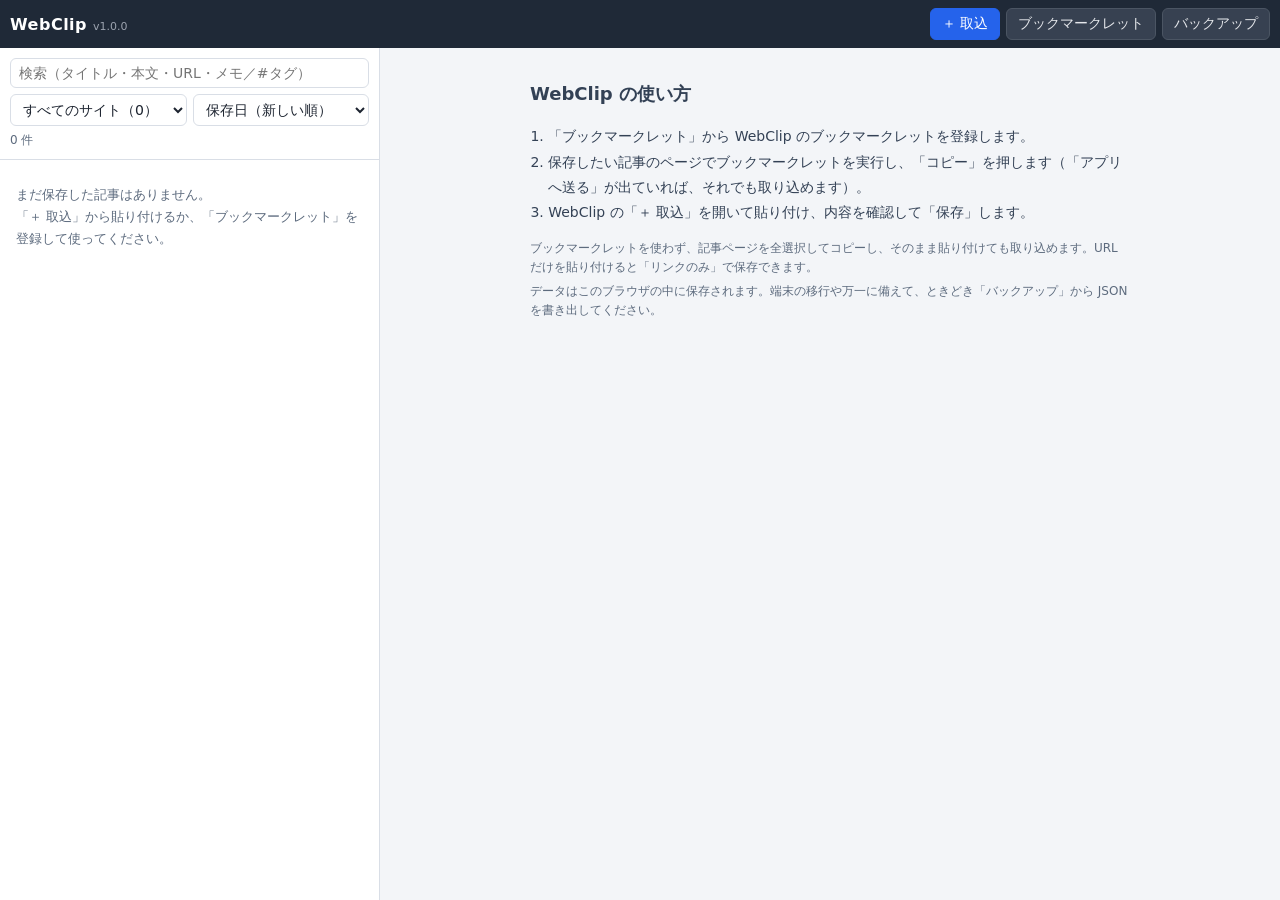
==== WebClip.html @ a3a7f2be "WebClip v1.0.0: 記事を丸ごと保存し、元ページのリンクと一緒に管理する単一HTMLアプリ - ブックマークレット（本文の自動抽出／ページ全体／選択範囲、コピー、アプリへ送る） - 貼り付" ====
<!DOCTYPE html>
<html lang="ja">
<head>
<meta charset="UTF-8">
<meta name="viewport" content="width=device-width, initial-scale=1, viewport-fit=cover">
<meta name="apple-mobile-web-app-capable" content="yes">
<meta name="mobile-web-app-capable" content="yes">
<meta name="referrer" content="no-referrer">
<title>WebClip 記事保存</title>
<style>
:root{
  --bg:#f3f5f8; --panel:#ffffff; --line:#d9dee6; --line2:#eceff4; --text:#1d2430; --sub:#5d6b7e;
  --accent:#2563eb; --accent2:#dbe7ff; --ok:#15803d; --okbg:#e3f5e8; --ng:#c62828; --ngbg:#fde7e7; --warn:#b45309; --warnbg:#fff3dc;
  --fs:16px;
}
*{box-sizing:border-box}
html,body{margin:0;height:100%;background:var(--bg);color:var(--text);
  font-family:system-ui,-apple-system,"Segoe UI","Hiragino Sans","Yu Gothic UI","Meiryo",sans-serif;font-size:14px}
button,input,select,textarea{font:inherit;color:inherit}
button{border:1px solid var(--line);background:#fff;border-radius:6px;padding:6px 11px;cursor:pointer;white-space:nowrap}
button:hover{border-color:#b6c0ce;background:#f8fafc}
button:disabled{opacity:.5;cursor:default}
button.primary{background:var(--accent);border-color:var(--accent);color:#fff}
button.primary:hover{background:#1d4fd0}
button.danger{color:var(--ng)}
button.sm{padding:3px 8px;font-size:12px}
input[type=text],input[type=search],input[type=url],select,textarea{border:1px solid var(--line);border-radius:6px;padding:6px 8px;background:#fff;min-width:0;width:100%}
textarea{resize:vertical;line-height:1.5}
input:focus,select:focus,textarea:focus{outline:2px solid #9db8f5;outline-offset:-1px}
a{color:var(--accent)}

.appbar{height:48px;display:flex;align-items:center;gap:8px;padding:0 10px;background:#1f2937;color:#e5e7eb}
.appbar .brand b{font-size:16px;letter-spacing:.5px;color:#fff}
.appbar .brand span{margin-left:6px;font-size:11px;color:#9ca3af}
.appbar .actions{margin-left:auto;display:flex;gap:6px;overflow-x:auto;min-width:0}
.appbar .lblS{display:none}
.appbar button{background:#374151;border-color:#4b5563;color:#e5e7eb}
.appbar button:hover{background:#4b5563}
.appbar button.primary{background:var(--accent);border-color:var(--accent);color:#fff}
.appbar .back{display:none}

#layout{display:grid;grid-template-columns:380px minmax(0,1fr);height:calc(100% - 48px)}
.pane{background:var(--panel);overflow:auto;min-height:0;-webkit-overflow-scrolling:touch}
#listPane{border-right:1px solid var(--line)}
#readerPane{background:var(--bg)}

.listTools{position:sticky;top:0;z-index:2;background:var(--panel);padding:10px;border-bottom:1px solid var(--line);display:flex;flex-direction:column;gap:6px}
.listTools .row{display:flex;gap:6px}
.count{font-size:12px;color:var(--sub)}
#list{list-style:none;margin:0;padding:0}
#list li{position:relative;padding:10px 42px 10px 12px;border-bottom:1px solid var(--line2);cursor:pointer}
#list li:hover{background:#f8fafc}
#list li.on{background:var(--accent2)}
#list .t{font-weight:600;line-height:1.4;display:-webkit-box;-webkit-line-clamp:2;-webkit-box-orient:vertical;overflow:hidden;word-break:break-word}
#list .m{font-size:12px;color:var(--sub);margin-top:3px;overflow:hidden;text-overflow:ellipsis;white-space:nowrap}
#list .tg{margin-top:3px}
#list .ext{position:absolute;right:8px;top:10px;width:28px;height:28px;display:flex;align-items:center;justify-content:center;border:1px solid var(--line);border-radius:6px;text-decoration:none;background:#fff;font-size:14px}
.kind{display:inline-block;font-size:11px;padding:0 6px;border-radius:9px;background:#eef2f7;color:#475569;margin-right:4px;vertical-align:1px}
.kind.link{background:var(--warnbg);color:var(--warn)}
.tag{display:inline-block;font-size:11px;padding:0 7px;border-radius:9px;background:#e8f0fe;color:#1e4fb8;margin:0 4px 2px 0;cursor:pointer}
.emptyMsg{padding:24px 16px;color:var(--sub);line-height:1.7;font-size:13px}

.rd{max-width:800px;margin:0 auto;padding:18px 18px 80px;background:var(--panel);min-height:100%}
.rd .kindRow{font-size:12px;color:var(--sub)}
.rd h1.ttl{font-size:1.45em;line-height:1.4;margin:6px 0 6px;word-break:break-word}
.rd .metaRow{font-size:12px;color:var(--sub)}
.rd .linkRow{margin:8px 0;padding:8px 10px;background:#f6f8fb;border:1px solid var(--line2);border-radius:8px;font-size:13px;word-break:break-all}
.rd .linkRow .lbtns{display:flex;flex-wrap:wrap;gap:6px;margin-top:6px}
.rd .actRow{display:flex;flex-wrap:wrap;gap:6px;margin:8px 0}
.rd .memo{white-space:pre-wrap;background:var(--warnbg);border-radius:8px;padding:8px 10px;margin:8px 0;font-size:13px;line-height:1.6}
.rd .fsRow{display:flex;align-items:center;gap:6px;font-size:12px;color:var(--sub);margin:10px 0 0;justify-content:flex-end}
.rd hr.sep{border:none;border-top:1px solid var(--line);margin:10px 0 16px}
.rd .body{font-size:var(--fs);line-height:1.85;overflow-wrap:anywhere}
.body img{max-width:100%;height:auto}
.body pre{overflow:auto;background:#f6f8fa;padding:10px;border-radius:6px;font-size:.85em;line-height:1.5}
.body code{background:#f1f3f6;padding:0 3px;border-radius:3px;font-size:.9em}
.body pre code{background:none;padding:0}
.body table{border-collapse:collapse;display:block;overflow-x:auto;max-width:100%;font-size:.9em}
.body td,.body th{border:1px solid var(--line);padding:4px 8px;vertical-align:top}
.body blockquote{border-left:3px solid #cbd5e1;margin:1em 0;padding:0 1em;color:#475569}
.body figure{margin:1em 0}
.body h1{font-size:1.4em;line-height:1.4}.body h2{font-size:1.25em;line-height:1.45}.body h3{font-size:1.1em}.body h4,.body h5,.body h6{font-size:1em}
.body figcaption{font-size:.85em;color:var(--sub)}
.linkOnly{padding:14px;border:1px dashed var(--line);border-radius:8px;color:var(--sub);line-height:1.7}
.welcome{max-width:640px;margin:0 auto;padding:30px 20px;line-height:1.8;color:#334155}
.welcome h2{font-size:18px;margin:0 0 10px}
.welcome ol{padding-left:1.3em}

.modalWrap{position:fixed;inset:0;background:rgba(15,23,42,.45);display:flex;align-items:flex-start;justify-content:center;z-index:50;padding:12px;overflow:auto}
.modalWrap[hidden]{display:none}
.modal{background:#fff;border-radius:10px;width:100%;max-width:760px;padding:14px 16px;box-shadow:0 10px 40px rgba(0,0,0,.25);margin:auto 0}
.modal h2{font-size:16px;margin:0 0 8px}
.modal h3{font-size:13px;margin:14px 0 6px;padding-bottom:3px;border-bottom:1px solid var(--line2);color:#334155}
.modalBtns{display:flex;justify-content:flex-end;gap:8px;margin-top:12px;flex-wrap:wrap}
#dlgWrap{z-index:60}
#dlgWrap .modal{max-width:440px;margin-top:20vh}
.note{font-size:12px;color:var(--sub);line-height:1.6;margin:4px 0}
.fld{display:flex;flex-direction:column;gap:2px;margin-bottom:8px}
.fld>span{font-size:12px;color:var(--sub)}
.fldRow{display:flex;gap:6px}
.grid2{display:grid;grid-template-columns:1fr 1fr;gap:0 10px}
.warnBox{background:var(--warnbg);color:var(--warn);border-radius:6px;padding:6px 10px;font-size:12px;margin:6px 0}
.infoBox{background:#f6f8fb;border:1px solid var(--line2);border-radius:6px;padding:6px 10px;font-size:12px;color:#475569;margin:6px 0}
.pvBody{border:1px solid var(--line);border-radius:8px;padding:10px 12px;max-height:40vh;overflow:auto;font-size:14px;line-height:1.75;overflow-wrap:anywhere}
#pasteBox{min-height:72px;font-size:13px}
.bmLink{display:inline-block;padding:8px 16px;border-radius:8px;background:var(--accent);color:#fff;text-decoration:none;font-weight:700;cursor:grab}
.steps{margin:4px 0 0;padding-left:1.3em;line-height:1.7;font-size:13px}
.kv{font-size:13px;line-height:1.8}
.kv b{display:inline-block;min-width:8em;font-weight:normal;color:var(--sub)}

#toast{position:fixed;left:50%;bottom:24px;transform:translateX(-50%);background:#1f2937;color:#fff;padding:9px 16px;border-radius:8px;font-size:13px;z-index:80;opacity:0;pointer-events:none;transition:opacity .2s;max-width:calc(100% - 32px);text-align:center}
#toast.show{opacity:1}

@media (max-width:899px){
  #layout{grid-template-columns:1fr}
  #listPane{border-right:none}
  #readerPane{display:none}
  body.reading #listPane{display:none}
  body.reading #readerPane{display:block}
  body.reading .appbar .back{display:inline-block}
  body.reading .appbar .brand{display:none}
  .rd{padding:14px 14px 80px}
  .grid2{grid-template-columns:1fr}
}
@media (max-width:599px){
  .appbar .brand span{display:none}
  .appbar .lblL{display:none}
  .appbar .lblS{display:inline}
}
</style>
</head>
<body>
<header class="appbar">
  <button id="btnBack" class="back">‹ 一覧</button>
  <div class="brand"><b>WebClip</b><span id="ver"></span></div>
  <div class="actions">
    <button id="btnImport" class="primary">＋ 取込</button>
    <button id="btnBm" title="ブックマークレット"><span class="lblL">ブックマークレット</span><span class="lblS">BM登録</span></button>
    <button id="btnBackup">バックアップ</button>
  </div>
</header>
<div id="layout">
  <section id="listPane" class="pane">
    <div class="listTools">
      <input id="q" type="search" placeholder="検索（タイトル・本文・URL・メモ／#タグ）">
      <div class="row">
        <select id="fSite"><option value="">すべてのサイト</option></select>
        <select id="fSort">
          <option value="new">保存日（新しい順）</option>
          <option value="old">保存日（古い順）</option>
          <option value="title">タイトル順</option>
          <option value="site">サイト順</option>
        </select>
      </div>
      <div class="count" id="count"></div>
    </div>
    <ul id="list"></ul>
    <div id="empty" class="emptyMsg" hidden></div>
  </section>
  <section id="readerPane" class="pane"><div id="reader"></div></section>
</div>
<div id="modalWrap" class="modalWrap" hidden><div class="modal" id="modal"></div></div>
<div id="dlgWrap" class="modalWrap" hidden><div class="modal" id="dlg"></div></div>
<div id="toast"></div>
<input type="file" id="fileIn" accept=".json,application/json" hidden>

<script>
'use strict';
const APP_VERSION = '1.0.0';
/* 保存データ（IndexedDB "webclip"）
   clips  : { id, kind, url, canonical, title, site, author, published, excerpt, image,
              text, chars, images, tags[], memo, createdAt, updatedAt }
   bodies : { id, html }   … 本文（サニタイズ済み HTML）
   バックアップ JSON : { app:'WebClip', format:1, version, exportedAt, clips:[{...clip, html}] } */
const DB_NAME = 'webclip', DB_VER = 1, BACKUP_FORMAT = 1;
const LS_FS = 'webclip.fontSize', LS_BACKUP = 'webclip.lastBackup';
const KIND_LABEL = { article:'本文', page:'ページ全体', selection:'選択範囲', paste:'貼り付け', link:'リンクのみ' };

/*BM-START*/
/* ブックマークレット本体。表示中のページの中で実行される。
   外部ファイルを読まない・<style> を挿入しない（CSP 対策）・行コメントを書かない（1行化のため）。 */
function WC_BM(APP, VER) {
  var D = document, W = window, B = D.body, old = D.getElementById('__webclip');
  if (old) { old.remove(); return; }
  if (!B) { return; }
  var i, e, s, hid = [], ims = [], all = B.getElementsByTagName('*');
  for (i = 0; i < all.length; i++) {
    e = all[i];
    if (e.tagName === 'NOSCRIPT') { continue; }
    try { s = W.getComputedStyle(e); } catch (x) { continue; }
    if (s && (s.display === 'none' || s.visibility === 'hidden')) { e.setAttribute('data-wch', '1'); hid.push(e); }
  }
  for (i = 0; i < D.images.length; i++) {
    e = D.images[i]; s = e.currentSrc || '';
    if (s && s.indexOf('data:') !== 0) { e.setAttribute('data-wcs', s); ims.push(e); }
  }
  function abs(u) { if (!u) { return ''; } try { return new URL(u, D.baseURI).href; } catch (x) { return ''; } }
  function mt(q) { var m = D.querySelector(q); return m ? (m.getAttribute('content') || '').trim() : ''; }
  function tl(el) { return ((el.innerText || el.textContent) || '').replace(/\s+/g, '').length; }
  function tc(el) { return (el.textContent || '').replace(/\s+/g, '').length; }
  function pick() {
    var c = B.querySelectorAll('p,pre,blockquote,td,div,section,article'), M = new Map(), bx = null, bv = 0, j, k, n, t, v, cm;
    function add(x, y) { if (!x || x === D.documentElement) { return; } M.set(x, (M.get(x) || 0) + y); }
    for (j = 0; j < c.length; j++) {
      n = c[j];
      if (n.closest('[data-wch],nav,footer,aside')) { continue; }
      if (/^(P|PRE|BLOCKQUOTE)$/.test(n.tagName)) {
        t = tc(n); if (t < 20) { continue; }
        cm = ((n.textContent || '').match(/[、，,]/g) || []).length;
        v = 1 + Math.min(t / 80, 4) + Math.min(cm * 0.25, 3);
        add(n.parentElement, v);
        if (n.parentElement) { add(n.parentElement.parentElement, v / 2); if (n.parentElement.parentElement) { add(n.parentElement.parentElement.parentElement, v / 3); } }
      } else {
        t = 0;
        for (k = n.firstChild; k; k = k.nextSibling) { if (k.nodeType === 3) { t += k.nodeValue.replace(/\s+/g, '').length; } }
        if (t < 40) { continue; }
        v = 1 + Math.min(t / 80, 4);
        add(n, v); add(n.parentElement, v / 2);
      }
    }
    var r1 = /article|content|entry|post|body|main|honbun|text|story|blog/i, r2 = /comment|side|footer|nav|menu|related|rank|widget|share|sns|recommend|banner/i;
    M.forEach(function (y, x) {
      var id = (typeof x.className === 'string' ? x.className : '') + ' ' + (x.id || ''), L = tc(x) || 1, al = 0, as = x.getElementsByTagName('a'), q;
      for (q = 0; q < as.length; q++) { al += tc(as[q]); }
      y = y * (1 - Math.min(al / L, 1));
      if (/^(ARTICLE|MAIN)$/.test(x.tagName) || x.getAttribute('itemprop') === 'articleBody') { y *= 1.3; }
      if (r1.test(id)) { y *= 1.15; }
      if (r2.test(id)) { y *= 0.5; }
      if (y > bv) { bv = y; bx = x; }
    });
    if (!bx) { bx = D.querySelector('[itemprop=articleBody],article,main,[role=main]') || B; }
    var L0 = tl(bx), p = bx.parentElement;
    while (p && p !== B && p !== D.documentElement && tl(p) <= L0 * 1.3) { bx = p; p = p.parentElement; }
    var ar = bx.closest('article');
    if (ar && ar !== bx && tl(ar) <= L0 * 2) { bx = ar; }
    return bx;
  }
  function cl(root, junk) {
    var c = root.cloneNode(true), q, j, x, u, L;
    q = c.querySelectorAll('noscript');
    for (j = 0; j < q.length; j++) {
      x = q[j];
      if (/<img/i.test(x.textContent || '')) {
        try {
          var bd = new DOMParser().parseFromString(x.textContent, 'text/html').body, sp = D.createElement('span');
          while (bd.firstChild) { sp.appendChild(D.importNode(bd.firstChild, true)); bd.removeChild(bd.firstChild); }
          x.replaceWith(sp);
        } catch (y) {}
      }
    }
    q = c.querySelectorAll('[data-wch]');
    for (j = 0; j < q.length; j++) { q[j].remove(); }
    q = c.querySelectorAll('iframe');
    for (j = 0; j < q.length; j++) {
      x = q[j]; u = abs(x.getAttribute('src') || '');
      if (/^https?:/.test(u)) { var pa = D.createElement('p'), a = D.createElement('a'); a.href = u; a.textContent = '[埋め込み] ' + u; pa.appendChild(a); x.replaceWith(pa); } else { x.remove(); }
    }
    q = c.querySelectorAll('form');
    for (j = 0; j < q.length; j++) { x = q[j]; while (x.firstChild) { x.parentNode.insertBefore(x.firstChild, x); } x.remove(); }
    q = c.querySelectorAll('script,style,noscript,template,object,embed,input,button,select,textarea,svg,canvas,dialog,link,meta,source' + (junk ? ',nav,aside,footer' : ''));
    for (j = 0; j < q.length; j++) { q[j].remove(); }
    if (junk) {
      L = tc(c) || 1;
      var rj = /(^|[\s_-])(share|sns|social|related|recommend|ranking|comments?|ads?|advert\w*|promo\w*|banner|breadcrumbs?|pagination|pager|subscribe|newsletter|popup|modal|cookie\w*|widget|sidebar|follow)([\s_-]|$)/i;
      q = c.querySelectorAll('*');
      for (j = 0; j < q.length; j++) {
        x = q[j];
        if (rj.test((typeof x.className === 'string' ? x.className : '') + ' ' + (x.id || '')) && tc(x) < L * 0.3) { x.remove(); }
      }
    }
    q = c.querySelectorAll('img');
    for (j = 0; j < q.length; j++) {
      x = q[j];
      var sr = x.getAttribute('src') || '', ss = (x.getAttribute('data-srcset') || x.getAttribute('srcset') || '').trim().split(/[\s,]+/)[0];
      if (/^data:/.test(sr)) { sr = ''; }
      u = x.getAttribute('data-wcs') || x.getAttribute('data-src') || x.getAttribute('data-original') || x.getAttribute('data-lazy-src') || sr || ss || '';
      if (!u || (/^data:/.test(u) && u.length < 400) || x.getAttribute('width') === '1' || x.getAttribute('height') === '1') { x.remove(); continue; }
      x.setAttribute('src', /^data:/.test(u) ? u : abs(u));
      x.removeAttribute('srcset'); x.removeAttribute('sizes'); x.removeAttribute('data-wcs');
    }
    q = c.querySelectorAll('a[href]');
    for (j = 0; j < q.length; j++) {
      x = q[j]; u = x.getAttribute('href') || '';
      if (/^\s*javascript:/i.test(u)) { x.removeAttribute('href'); } else { x.setAttribute('href', abs(u)); }
    }
    return c;
  }
  var se = null, sl = W.getSelection();
  if (sl && sl.rangeCount && !sl.isCollapsed && String(sl).replace(/\s+/g, '').length > 0) {
    var dv = D.createElement('div');
    for (i = 0; i < sl.rangeCount; i++) { dv.appendChild(sl.getRangeAt(i).cloneContents()); }
    se = cl(dv, false);
  }
  var root = pick(), art = cl(root, true), pg = cl(B, false);
  for (i = 0; i < hid.length; i++) { hid[i].removeAttribute('data-wch'); }
  for (i = 0; i < ims.length; i++) { ims[i].removeAttribute('data-wcs'); }
  var cn = D.querySelector('link[rel=canonical]'), tm = D.querySelector('time[datetime]');
  var info = {
    url: location.href,
    canonical: cn ? abs(cn.getAttribute('href') || '') : '',
    site: mt('meta[property="og:site_name"]') || location.hostname,
    author: mt('meta[name=author]') || mt('meta[property="article:author"]'),
    published: mt('meta[property="article:published_time"]') || mt('meta[itemprop=datePublished]') || (tm ? tm.getAttribute('datetime') : ''),
    excerpt: mt('meta[name=description]') || mt('meta[property="og:description"]'),
    image: abs(mt('meta[property="og:image"]')),
    lang: D.documentElement.lang || ''
  };
  var md = se ? 'selection' : 'article';
  function el() { return md === 'selection' ? se : md === 'page' ? pg : art; }
  function ttl(x) { var h = x && x.querySelector('h1'); return mt('meta[property="og:title"]') || (h ? h.textContent.replace(/\s+/g, ' ').trim() : '') || D.title || ''; }
  function pay() {
    var x = el(), o = { wc: 1, v: VER, mode: md, title: ttl(x), html: x.innerHTML, clippedAt: new Date().toISOString() }, k;
    for (k in info) { o[k] = info[k]; }
    return o;
  }
  function st(n, o) { for (var k in o) { n.style.setProperty(k, o[k], 'important'); } return n; }
  function mk(t, o, tx) { var n = D.createElement(t); if (o) { st(n, o); } if (tx != null) { n.textContent = tx; } return n; }
  function bt(tx, pr) {
    return mk('button', { font: 'inherit', 'font-size': '14px', padding: '7px 12px', margin: '0', 'border-radius': '8px', border: '1px solid ' + (pr ? '#2563eb' : '#d9dee6'), background: pr ? '#2563eb' : '#fff', color: pr ? '#fff' : '#1d2430', cursor: 'pointer', 'line-height': '1.3' }, tx);
  }
  var H = mk('div', { all: 'initial', position: 'fixed', 'z-index': '2147483647', left: '0', right: '0', bottom: '0', display: 'block' });
  H.id = '__webclip';
  var R = H.attachShadow ? H.attachShadow({ mode: 'open' }) : H;
  var P = mk('div', { margin: '0 auto 10px', width: 'calc(100% - 16px)', 'max-width': '560px', 'box-sizing': 'border-box', background: '#fff', color: '#1d2430', border: '1px solid #d9dee6', 'border-radius': '12px', 'box-shadow': '0 8px 30px rgba(0,0,0,.25)', padding: '12px', 'font-family': 'system-ui,-apple-system,"Segoe UI","Hiragino Sans","Yu Gothic UI",Meiryo,sans-serif', 'font-size': '14px', 'line-height': '1.5', 'text-align': 'left' });
  var r1 = mk('div', { display: 'flex', 'align-items': 'center', gap: '6px', 'margin-bottom': '6px' }), mb = {}, ms = [['article', '本文'], ['page', '全体']];
  if (se) { ms.unshift(['selection', '選択']); }
  r1.appendChild(mk('b', { 'font-size': '15px', 'margin-right': '4px' }, 'WebClip'));
  ms.forEach(function (m) { var b = st(bt(m[1]), { padding: '3px 10px', 'font-size': '13px' }); b.onclick = function () { md = m[0]; up(); }; mb[m[0]] = b; r1.appendChild(b); });
  var xb = st(bt('×'), { 'margin-left': 'auto', padding: '3px 10px' });
  r1.appendChild(xb);
  var tt = mk('div', { 'font-weight': '700', overflow: 'hidden', 'text-overflow': 'ellipsis', 'white-space': 'nowrap' });
  var inf = mk('div', { color: '#5d6b7e', 'font-size': '12px' });
  var pv = mk('div', { color: '#475569', 'font-size': '12px', 'max-height': '4.5em', overflow: 'hidden', margin: '4px 0 8px', 'word-break': 'break-all' });
  var r2 = mk('div', { display: 'flex', 'flex-wrap': 'wrap', gap: '6px', 'align-items': 'center' }), cb = bt('コピー', 1), sb = APP ? bt('アプリへ送る') : null;
  var msg = mk('div', { 'font-size': '12px', color: '#15803d', 'margin-top': '6px', 'min-height': '1em' });
  r2.appendChild(cb); if (sb) { r2.appendChild(sb); }
  var ol = root.style.getPropertyValue('outline'), op = root.style.getPropertyPriority('outline');
  function hl(on) { if (root === B) { return; } if (on) { root.style.setProperty('outline', '3px solid rgba(37,99,235,.7)', 'important'); } else { root.style.setProperty('outline', ol, op); } }
  function say(t, err) { msg.textContent = t; st(msg, { color: err ? '#c62828' : '#15803d' }); }
  function up() {
    var x = el(), t = (x.textContent || '').replace(/\s+/g, ' ').trim(), k;
    tt.textContent = ttl(x) || '(無題)';
    inf.textContent = '約' + t.replace(/\s/g, '').length.toLocaleString() + '字・画像' + x.querySelectorAll('img').length + '枚';
    pv.textContent = t.slice(0, 160);
    for (k in mb) { st(mb[k], { background: k === md ? '#dbe7ff' : '#fff', 'border-color': k === md ? '#9db8f5' : '#d9dee6' }); }
    hl(md === 'article'); say('');
  }
  function kd(ev) { if (ev.key === 'Escape') { cls(); } }
  function cls() { hl(false); H.remove(); D.removeEventListener('keydown', kd, true); }
  function cp(t) {
    function fb() {
      var a = mk('textarea', { position: 'fixed', top: '0', left: '0', opacity: '0', width: '1px', height: '1px' }), ok = false;
      a.value = t; a.setAttribute('readonly', ''); D.documentElement.appendChild(a); a.focus(); a.select();
      try { a.setSelectionRange(0, t.length); } catch (x) {}
      try { ok = D.execCommand('copy'); } catch (x) {}
      a.remove(); return ok;
    }
    if (navigator.clipboard && W.isSecureContext) { return navigator.clipboard.writeText(t).then(function () { return true; }, function () { return fb(); }); }
    return Promise.resolve(fb());
  }
  xb.onclick = cls;
  cb.onclick = function () { cp('WEBCLIP:v1\n' + JSON.stringify(pay())).then(function (ok) { say(ok ? 'コピーしました。WebClip の「取込」に貼り付けてください' : 'コピーできませんでした', !ok); }); };
  if (sb) {
    sb.onclick = function () {
      var t = pay(), id = String(Date.now()) + Math.random().toString(36).slice(2), w = W.open(APP + '#receive', 'webclip_app'), n = 0, dn = false, org;
      if (!w) { say('新しいタブを開けませんでした。「コピー」して貼り付けてください', 1); return; }
      try { org = new URL(APP).origin; } catch (x) { org = '*'; }
      say('送信中…');
      function om(ev) { if (ev.data && ev.data.webclipAck === id) { dn = true; W.removeEventListener('message', om); say('アプリへ送りました'); } }
      W.addEventListener('message', om);
      var iv = setInterval(function () {
        if (dn || ++n > 60) { clearInterval(iv); if (!dn) { W.removeEventListener('message', om); say('送信できませんでした。「コピー」して貼り付けてください', 1); } return; }
        try { w.postMessage({ webclip: 1, id: id, data: t }, org); } catch (x) {}
      }, 500);
    };
  }
  P.appendChild(r1); P.appendChild(tt); P.appendChild(inf); P.appendChild(pv); P.appendChild(r2); P.appendChild(msg);
  R.appendChild(P); D.documentElement.appendChild(H);
  D.addEventListener('keydown', kd, true);
  up();
}
/*BM-END*/

/*CORE-START*/
/* ---------- HTML のサニタイズ（許可リスト方式） ---------- */
const KEEP_ATTR = { a:['href','title'], img:['src','alt','title','width','height'], ol:['start'], th:['colspan','rowspan'], td:['colspan','rowspan'], time:['datetime'], abbr:['title'] };
const SIMPLE_TAGS = new Set(('p br hr h1 h2 h3 h4 h5 h6 ul ol li blockquote pre code em strong b i u s del ins sub sup small mark span div ' +
  'figure figcaption table thead tbody tfoot tr th td caption dl dt dd section article header time abbr q cite kbd ruby rt rp').split(' '));
const DROP_TAGS = new Set(('script style noscript template iframe frame frameset object embed applet svg math canvas form input button select ' +
  'option optgroup textarea head title meta link base audio video source track dialog map area').split(' '));
const BLOCK_TAGS = new Set(('p div section article header footer main aside nav figure figcaption h1 h2 h3 h4 h5 h6 ul ol li blockquote pre hr ' +
  'table thead tbody tfoot tr th td caption dl dt dd').split(' '));

function safeUrl(u, isImg, base) {
  u = String(u || '').trim();
  if (!u) return '';
  if (isImg && /^data:image\/(png|jpe?g|gif|webp);base64,[a-z0-9+/=\s]+$/i.test(u)) return u.replace(/\s+/g, '');
  let x;
  try { x = base ? new URL(u, base) : new URL(u); } catch (e) { return ''; }
  if (x.protocol === 'http:' || x.protocol === 'https:') return x.href;
  if (!isImg && x.protocol === 'mailto:') return x.href;
  return '';
}

function sanitizeHtml(html, base) {
  const src = new DOMParser().parseFromString('<!DOCTYPE html><html><body>' + (html || '') + '</body></html>', 'text/html');
  const out = document.implementation.createHTMLDocument('');
  const root = out.createElement('div');
  (function walk(from, to) {
    for (const n of Array.from(from.childNodes)) {
      if (n.nodeType === 3) { to.appendChild(out.createTextNode(n.nodeValue)); continue; }
      if (n.nodeType !== 1) continue;
      const tag = n.tagName.toLowerCase();
      if (DROP_TAGS.has(tag)) continue;
      if (SIMPLE_TAGS.has(tag) || KEEP_ATTR[tag]) {
        const el = out.createElement(tag);
        for (const a of (KEEP_ATTR[tag] || [])) {
          let v = n.getAttribute(a);
          if (v == null) continue;
          if (a === 'href') { v = safeUrl(v, false, base); if (!v) continue; }
          else if (a === 'src') { v = safeUrl(v, true, base); if (!v) continue; }
          else if (/^(width|height|colspan|rowspan|start)$/.test(a)) { if (!/^\d{1,4}$/.test(v.trim())) continue; v = v.trim(); }
          el.setAttribute(a, v.slice(0, 2000));
        }
        if (tag === 'img' && !el.getAttribute('src')) continue;
        walk(n, el);
        to.appendChild(el);
      } else {
        walk(n, to);   // 未知の要素は中身だけ残す
      }
    }
  })(src.body, root);
  // 空の要素を取り除く
  const EMPTY_OK = new Set(['br','hr','img','td','th','tr','tbody','thead','tfoot','table']);
  for (const el of Array.from(root.querySelectorAll('*')).reverse()) {
    const tag = el.tagName.toLowerCase();
    if (EMPTY_OK.has(tag)) continue;
    if (!el.textContent.trim() && !el.querySelector('img,br,hr,table')) el.remove();
  }
  return root.innerHTML.trim();
}

function parseBody(html) { return new DOMParser().parseFromString('<!DOCTYPE html><html><body>' + (html || '') + '</body></html>', 'text/html').body; }

function htmlToText(html) {
  const b = parseBody(html);
  b.querySelectorAll('br').forEach(x => x.replaceWith('\n'));
  b.querySelectorAll(Array.from(BLOCK_TAGS).join(',')).forEach(x => { x.prepend('\n'); x.append('\n'); });
  return b.textContent.replace(/[ \t\u00a0\u3000]+/g, ' ').replace(/ *\n[\s]*/g, '\n').trim();
}

/* ---------- HTML → Markdown ---------- */
function mdEsc(t) { return t.replace(/([\\`*_\[\]])/g, '\\$1').replace(/<(?=[a-zA-Z\/!])/g, '\\<'); }
function mdUrl(u) { u = String(u || ''); return /[\s()<>]/.test(u) ? '<' + u.replace(/</g, '%3C').replace(/>/g, '%3E') + '>' : u; }
const BR = '\u0001';

function htmlToMarkdown(html) {
  return mdBlocks(parseBody(html)).join('\n\n').replace(/\n{3,}/g, '\n\n').trim();
}
function isBlockEl(n) { return n.nodeType === 1 && BLOCK_TAGS.has(n.tagName.toLowerCase()); }
function finishInline(s) {
  s = s.replace(/[ \t\r\n\u00a0]+/g, ' ');
  s = s.replace(/ *\u0001 */g, BR).replace(/^[ \u0001]+|[ \u0001]+$/g, '');
  if (/^(#{1,6} |[-+*] |\d+[.)] |>)/.test(s)) s = '\\' + s;
  return s.replace(/\u0001/g, '  \n');
}
function mdInlineKids(n) { return Array.from(n.childNodes).map(mdInline).join(''); }
function wrapMark(s, m) {
  const t = s.trim();
  if (!t || t === BR) return s.replace(/\S/g, '');
  const lead = s.match(/^\s*/)[0] ? ' ' : '', tail = s.match(/\s*$/)[0] ? ' ' : '';
  return lead + m + t + m + tail;
}
function mdInline(n) {
  if (n.nodeType === 3) return mdEsc(n.nodeValue);
  if (n.nodeType !== 1) return '';
  const tag = n.tagName.toLowerCase();
  switch (tag) {
    case 'br': return BR;
    case 'strong': case 'b': return wrapMark(mdInlineKids(n), '**');
    case 'em': case 'i': case 'cite': return wrapMark(mdInlineKids(n), '*');
    case 'del': case 's': return wrapMark(mdInlineKids(n), '~~');
    case 'code': case 'kbd': {
      const t = n.textContent.replace(/\s+/g, ' ');
      if (!t.trim()) return t;
      const f = t.includes('`') ? '``' : '`';
      return f + (f === '``' ? ' ' + t + ' ' : t) + f;
    }
    case 'a': {
      const href = n.getAttribute('href'), t = mdInlineKids(n).trim();
      if (!t) return '';
      return href ? '[' + t + '](' + mdUrl(href) + ')' : t;
    }
    case 'img': {
      const src = n.getAttribute('src');
      if (!src) return '';
      return '![' + mdEsc((n.getAttribute('alt') || '').replace(/\s+/g, ' ').trim()) + '](' + mdUrl(src) + ')';
    }
    case 'rt': case 'rp': return '';
    default:
      if (BLOCK_TAGS.has(tag)) return ' ' + mdInlineKids(n) + ' ';
      return mdInlineKids(n);
  }
}
function mdBlocks(parent) {
  const out = [];
  let buf = '';
  const flush = () => { const t = finishInline(buf); if (t) out.push(t); buf = ''; };
  for (const n of Array.from(parent.childNodes)) {
    if (isBlockEl(n)) { flush(); out.push(...mdBlock(n)); }
    else buf += mdInline(n);
  }
  flush();
  return out;
}
function mdBlock(n) {
  const tag = n.tagName.toLowerCase();
  if (/^h[1-6]$/.test(tag)) {
    const t = finishInline(mdInlineKids(n)).replace(/  \n/g, ' ');
    return t ? ['#'.repeat(+tag[1]) + ' ' + t.replace(/^\\/, '')] : [];
  }
  switch (tag) {
    case 'hr': return ['---'];
    case 'pre': {
      const t = n.textContent.replace(/\n+$/, '');
      if (!t.trim()) return [];
      const f = t.includes('```') ? '~~~~' : '```';
      return [f + '\n' + t + '\n' + f];
    }
    case 'blockquote': {
      const inner = mdBlocks(n).join('\n\n');
      return inner ? [inner.split('\n').map(l => l ? '> ' + l : '>').join('\n')] : [];
    }
    case 'ul': case 'ol': { const t = mdList(n); return t ? [t] : []; }
    case 'table': { const t = mdTable(n); return t ? [t] : mdBlocks(n); }
    case 'figcaption': { const t = finishInline(mdInlineKids(n)); return t ? ['*' + t.replace(/  \n/g, ' ') + '*'] : []; }
    case 'dt': { const t = finishInline(mdInlineKids(n)); return t ? ['**' + t + '**'] : []; }
    default: return mdBlocks(n);
  }
}
function mdList(n) {
  const ol = n.tagName.toLowerCase() === 'ol';
  let i = parseInt(n.getAttribute('start') || '1', 10); if (!isFinite(i)) i = 1;
  const items = [];
  for (const li of Array.from(n.children)) {
    if (li.tagName.toLowerCase() !== 'li') { const t = mdBlocks(li).join('\n'); if (t) items.push(t); continue; }
    const marker = ol ? (i++) + '. ' : '- ';
    const body = mdBlocks(li).join('\n');
    if (!body) continue;
    const pad = ' '.repeat(marker.length);
    items.push(body.split('\n').map((l, k) => k === 0 ? marker + l : (l ? pad + l : '')).join('\n'));
  }
  return items.join('\n');
}
function mdTable(n) {
  const rows = Array.from(n.querySelectorAll('tr')).filter(r => r.closest('table') === n);
  if (!rows.length) return '';
  const data = rows.map(r => Array.from(r.children).filter(c => /^(td|th)$/i.test(c.tagName))
    .map(c => finishInline(mdInlineKids(c)).replace(/  \n/g, '<br>').replace(/\|/g, '\\|')));
  const cols = Math.max(...data.map(r => r.length));
  if (!cols) return '';
  const line = r => '| ' + Array.from({ length: cols }, (_, k) => r[k] || '').join(' | ') + ' |';
  return [line(data[0]), '|' + ' --- |'.repeat(cols), ...data.slice(1).map(line)].join('\n');
}

/* ---------- URL ---------- */
function normUrl(u) {
  try {
    const x = new URL(String(u || '').trim());
    x.hash = '';
    for (const k of Array.from(x.searchParams.keys())) if (/^(utm_|fbclid$|gclid$|yclid$|mc_|_ga$)/i.test(k)) x.searchParams.delete(k);
    let s = x.href.replace(/^http:/, 'https:');
    if (s.endsWith('/') && x.pathname !== '/') s = s.slice(0, -1);
    return s;
  } catch (e) { return String(u || '').trim(); }
}
function hostOf(u) { try { return new URL(u).hostname.replace(/^www\./, ''); } catch (e) { return ''; } }
function isHttpUrl(u) { return /^https?:\/\/\S+$/i.test(String(u || '').trim()); }

/* ---------- 取込データ → 下書き ---------- */
function buildDraft(src) {
  const kind = KIND_LABEL[src.kind] ? src.kind : 'paste';
  const url = String(src.url || '').trim();
  const html = kind === 'link' ? '' : sanitizeHtml(src.html || '', isHttpUrl(url) ? url : undefined);
  const text = html ? htmlToText(html) : '';
  const b = parseBody(html);
  let title = String(src.title || '').replace(/\s+/g, ' ').trim();
  if (!title) {
    const h = b.querySelector('h1,h2,h3');
    title = (h ? h.textContent.replace(/\s+/g, ' ').trim() : '') || text.split('\n')[0].slice(0, 80) || url || '無題';
  }
  return {
    kind, url, canonical: String(src.canonical || '').trim(),
    title: title.slice(0, 300),
    site: String(src.site || '').trim() || hostOf(url),
    author: String(src.author || '').trim().slice(0, 200),
    published: String(src.published || '').trim().slice(0, 60),
    excerpt: String(src.excerpt || '').trim().slice(0, 500),
    image: safeUrl(src.image || '', true) || '',
    html, text, chars: text.replace(/\s/g, '').length, images: b.querySelectorAll('img').length,
    tags: Array.isArray(src.tags) ? src.tags : [], memo: String(src.memo || ''),
  };
}
function draftFromPayload(p) {
  return buildDraft({ kind: ({ article:'article', page:'page', selection:'selection' })[p.mode] || 'article',
    url: p.url, canonical: p.canonical, title: p.title, site: p.site, author: p.author, published: p.published,
    excerpt: p.excerpt, image: p.image, html: p.html });
}
/* 貼り付け内容を解釈する。戻り値 { type:'payload'|'html'|'text'|'url'|'error', draft?, url? } */
function interpretPaste(html, text) {
  text = String(text || '');
  const m = text.match(/^\s*WEBCLIP:v1\s*([\s\S]*)$/);
  if (m) {
    try { const p = JSON.parse(m[1]); if (p && p.wc === 1) return { type: 'payload', draft: draftFromPayload(p) }; } catch (e) {}
    return { type: 'error', message: 'ブックマークレットのデータを読み取れませんでした（途中で切れている可能性があります）' };
  }
  const t = text.trim();
  if (isHttpUrl(t) && !/<(p|div|article|h\d|li|table|img)\b/i.test(html || '')) return { type: 'url', url: t };
  if (html && html.trim()) {
    const d = buildDraft({ kind: 'paste', html });
    if (d.html) return { type: 'html', draft: d };
  }
  if (!t) return { type: 'error', message: '貼り付ける内容がありません' };
  const h = t.split(/\n{2,}/).map(p => '<p>' + escHtml(p).replace(/\n/g, '<br>') + '</p>').join('');
  return { type: 'text', draft: buildDraft({ kind: 'paste', html: h }) };
}

/* ---------- 書き出し ---------- */
function clipToMarkdown(c, html) {
  const q = s => JSON.stringify(String(s || ''));
  const fm = ['---', 'title: ' + q(c.title)];
  if (c.url) fm.push('source: ' + q(c.url));
  if (c.site) fm.push('site: ' + q(c.site));
  if (c.author) fm.push('author: ' + q(c.author));
  if (c.published) fm.push('published: ' + q(c.published));
  fm.push('clipped: ' + q(c.createdAt));
  if (c.tags && c.tags.length) fm.push('tags: [' + c.tags.map(q).join(', ') + ']');
  fm.push('---');
  let md = fm.join('\n') + '\n\n# ' + mdEsc(c.title || '無題') + '\n\n';
  if (c.url) md += '元ページ: [' + mdEsc(c.site || hostOf(c.url) || c.url) + '](' + mdUrl(c.url) + ')\n\n';
  if (c.memo) md += c.memo.split('\n').map(l => '> ' + l).join('\n') + '\n\n';
  let body = html ? htmlToMarkdown(html) : (c.excerpt ? mdEsc(c.excerpt) : '');
  const first = body.match(/^# (.*)\n*/);
  if (first && first[1].replace(/\\/g, '').replace(/\s+/g, '') === String(c.title || '').replace(/\s+/g, '')) body = body.slice(first[0].length);
  return md + body + '\n';
}
function clipToHtml(c, html) {
  const meta = [c.site || hostOf(c.url), c.author, c.published ? '公開 ' + fmtDate(c.published, false) : '', '保存 ' + fmtDate(c.createdAt)].filter(Boolean).map(escHtml).join(' · ');
  return '<!DOCTYPE html>\n<html lang="ja"><head><meta charset="UTF-8"><meta name="viewport" content="width=device-width, initial-scale=1">' +
    '<meta name="referrer" content="no-referrer"><title>' + escHtml(c.title) + '</title><style>' +
    'body{max-width:800px;margin:0 auto;padding:20px;font-family:system-ui,-apple-system,"Segoe UI","Hiragino Sans","Yu Gothic UI",Meiryo,sans-serif;line-height:1.85;color:#1d2430;overflow-wrap:anywhere}' +
    'img{max-width:100%;height:auto}pre{overflow:auto;background:#f6f8fa;padding:10px}table{border-collapse:collapse}td,th{border:1px solid #d9dee6;padding:4px 8px}' +
    'blockquote{border-left:3px solid #cbd5e1;margin:1em 0;padding:0 1em;color:#475569}.meta{color:#5d6b7e;font-size:13px}.memo{background:#fff3dc;padding:8px 10px;border-radius:6px;white-space:pre-wrap}' +
    '</style></head><body>\n<h1>' + escHtml(c.title) + '</h1>\n<p class="meta">' + meta + '<br>' +
    (c.url ? '<a href="' + escHtml(c.url) + '">' + escHtml(c.url) + '</a>' : '') + '</p>\n' +
    (c.memo ? '<div class="memo">' + escHtml(c.memo) + '</div>\n' : '') + '<hr>\n' +
    (html ? sanitizeHtml(html, isHttpUrl(c.url) ? c.url : undefined) : '<p>' + escHtml(c.excerpt || '（リンクのみ）') + '</p>') + '\n</body></html>\n';
}
function linksMarkdown(list) {
  const groups = new Map();
  for (const c of list) { const k = siteKey(c); if (!groups.has(k)) groups.set(k, []); groups.get(k).push(c); }
  let md = '# WebClip リンク一覧（' + fmtDate(new Date().toISOString()) + ' 書き出し・' + list.length + '件）\n';
  for (const k of Array.from(groups.keys()).sort()) {
    md += '\n## ' + k + '\n\n';
    for (const c of groups.get(k)) {
      const tags = (c.tags || []).map(t => '#' + t.replace(/\s+/g, '_')).join(' ');
      md += '- ' + (c.url ? '[' + mdEsc(c.title || c.url) + '](' + mdUrl(c.url) + ')' : mdEsc(c.title)) + ' — ' + fmtDate(c.createdAt, false) + (tags ? ' ' + tags : '') + '\n';
    }
  }
  return md;
}
function siteKey(c) { return hostOf(c.url) || '(URLなし)'; }

/* ---------- 汎用 ---------- */
function escHtml(s) { return String(s == null ? '' : s).replace(/[&<>"']/g, ch => ({ '&':'&amp;', '<':'&lt;', '>':'&gt;', '"':'&quot;', "'":'&#39;' }[ch])); }
function fmtDate(iso, withTime = true) {
  const d = new Date(iso);
  if (!iso || isNaN(d)) return String(iso || '');
  const p = n => String(n).padStart(2, '0');
  return d.getFullYear() + '/' + p(d.getMonth() + 1) + '/' + p(d.getDate()) + (withTime ? ' ' + p(d.getHours()) + ':' + p(d.getMinutes()) : '');
}
function parseTags(s) { return Array.from(new Set(String(s || '').split(/[,\s、，]+/).map(t => t.replace(/^#/, '').trim()).filter(Boolean))); }
function uid() { return 'c' + Date.now().toString(36) + Math.random().toString(36).slice(2, 8); }
/*CORE-END*/

/* ---------- 保存領域（IndexedDB、使えない場合はメモリ） ---------- */
let db = null, memMode = false;
const mem = { clips: new Map(), bodies: new Map() };
function idbOpen() {
  return new Promise((res, rej) => {
    let r;
    try { r = indexedDB.open(DB_NAME, DB_VER); } catch (e) { rej(e); return; }
    r.onupgradeneeded = () => {
      const d = r.result;
      if (!d.objectStoreNames.contains('clips')) d.createObjectStore('clips', { keyPath: 'id' });
      if (!d.objectStoreNames.contains('bodies')) d.createObjectStore('bodies', { keyPath: 'id' });
    };
    r.onsuccess = () => res(r.result);
    r.onerror = () => rej(r.error);
    r.onblocked = () => rej(new Error('blocked'));
  });
}
function reqP(r) { return new Promise((res, rej) => { r.onsuccess = () => res(r.result); r.onerror = () => rej(r.error); }); }
function txDone(t) { return new Promise((res, rej) => { t.oncomplete = () => res(); t.onerror = () => rej(t.error); t.onabort = () => rej(t.error || new Error('abort')); }); }
function dbGetAll() { return memMode ? Promise.resolve(Array.from(mem.clips.values())) : reqP(db.transaction('clips').objectStore('clips').getAll()); }
async function dbGetBody(id) {
  if (memMode) return mem.bodies.get(id) || '';
  const r = await reqP(db.transaction('bodies').objectStore('bodies').get(id));
  return r ? r.html : '';
}
function dbPutMany(items) {   // items: [{ meta, html }]
  if (memMode) { for (const it of items) { mem.clips.set(it.meta.id, it.meta); mem.bodies.set(it.meta.id, it.html || ''); } return Promise.resolve(); }
  const t = db.transaction(['clips', 'bodies'], 'readwrite');
  for (const it of items) { t.objectStore('clips').put(it.meta); t.objectStore('bodies').put({ id: it.meta.id, html: it.html || '' }); }
  return txDone(t);
}
function dbPutMeta(meta) {
  if (memMode) { mem.clips.set(meta.id, meta); return Promise.resolve(); }
  const t = db.transaction('clips', 'readwrite'); t.objectStore('clips').put(meta); return txDone(t);
}
function dbDelete(id) {
  if (memMode) { mem.clips.delete(id); mem.bodies.delete(id); return Promise.resolve(); }
  const t = db.transaction(['clips', 'bodies'], 'readwrite');
  t.objectStore('clips').delete(id); t.objectStore('bodies').delete(id);
  return txDone(t);
}

/* ---------- 状態 ---------- */
let clips = [], currentId = null, pending = null, pushedReader = false, persistAsked = false;
const hayCache = new WeakMap();
const $ = s => document.querySelector(s);
const META_KEYS = ['id','kind','url','canonical','title','site','author','published','excerpt','image','text','chars','images','tags','memo','createdAt','updatedAt'];
function pickMeta(o) { const m = {}; for (const k of META_KEYS) m[k] = o[k]; m.tags = Array.isArray(m.tags) ? m.tags : []; m.memo = m.memo || ''; return m; }

function toast(msg, ms = 2600) {
  const t = $('#toast'); t.textContent = msg; t.classList.add('show');
  clearTimeout(toast._t); toast._t = setTimeout(() => t.classList.remove('show'), ms);
}
async function copyText(t) {
  try { if (navigator.clipboard && window.isSecureContext) { await navigator.clipboard.writeText(t); return true; } } catch (e) {}
  const ta = document.createElement('textarea');
  ta.value = t; ta.setAttribute('readonly', ''); ta.style.cssText = 'position:fixed;top:0;left:0;opacity:0';
  document.body.appendChild(ta); ta.select(); try { ta.setSelectionRange(0, t.length); } catch (e) {}
  let ok = false; try { ok = document.execCommand('copy'); } catch (e) {}
  ta.remove(); return ok;
}
function download(name, text, type) {
  const a = document.createElement('a');
  a.href = URL.createObjectURL(new Blob([text], { type }));
  a.download = name; document.body.appendChild(a); a.click();
  setTimeout(() => { URL.revokeObjectURL(a.href); a.remove(); }, 1500);
}
function safeName(s) { return String(s || 'clip').replace(/[\\/:*?"<>|\u0000-\u001f]/g, '_').replace(/\s+/g, ' ').trim().slice(0, 80) || 'clip'; }
function isNarrow() { return window.matchMedia('(max-width: 899px)').matches; }
function findDup(url, canonical, exceptId) {
  const keys = [url, canonical].filter(isHttpUrl).map(normUrl);
  if (!keys.length) return null;
  return clips.find(c => c.id !== exceptId && [c.url, c.canonical].filter(isHttpUrl).map(normUrl).some(k => keys.includes(k))) || null;
}

/* ---------- モーダル ---------- */
function openModal(html) { $('#modal').innerHTML = html; $('#modalWrap').hidden = false; $('#modalWrap').scrollTop = 0; return $('#modal'); }
function closeModal() { $('#modalWrap').hidden = true; $('#modal').innerHTML = ''; pending = null; }
function choose(message, buttons) {
  return new Promise(res => {
    const d = $('#dlg');
    d.innerHTML = '<p style="white-space:pre-wrap;line-height:1.6;margin:0 0 6px">' + escHtml(message) + '</p><div class="modalBtns">' +
      buttons.map((b, i) => '<button data-i="' + i + '" class="' + (b.cls || '') + '">' + escHtml(b.label) + '</button>').join('') + '</div>';
    $('#dlgWrap').hidden = false;
    d.querySelectorAll('button').forEach(b => b.onclick = () => { $('#dlgWrap').hidden = true; res(buttons[+b.dataset.i].v); });
  });
}

/* ---------- 一覧 ---------- */
function hay(c) {
  let h = hayCache.get(c);
  if (!h) { h = [c.title, c.url, c.site, c.memo, (c.tags || []).join(' '), c.author, c.text].join('\n').toLowerCase(); hayCache.set(c, h); }
  return h;
}
function filteredClips() {
  const toks = $('#q').value.trim().toLowerCase().split(/\s+/).filter(Boolean);
  const site = $('#fSite').value;
  const a = clips.filter(c => {
    if (site && siteKey(c) !== site) return false;
    for (const t of toks) {
      if (t.startsWith('#') && t.length > 1) { if (!(c.tags || []).some(g => g.toLowerCase() === t.slice(1))) return false; }
      else if (!hay(c).includes(t)) return false;
    }
    return true;
  });
  const s = $('#fSort').value;
  const cmpTitle = (x, y) => String(x.title).localeCompare(String(y.title), 'ja');
  if (s === 'old') a.sort((x, y) => String(x.createdAt).localeCompare(String(y.createdAt)));
  else if (s === 'title') a.sort(cmpTitle);
  else if (s === 'site') a.sort((x, y) => siteKey(x).localeCompare(siteKey(y)) || String(y.createdAt).localeCompare(String(x.createdAt)));
  else a.sort((x, y) => String(y.createdAt).localeCompare(String(x.createdAt)));
  return a;
}
function renderSites() {
  const sel = $('#fSite'), cur = sel.value, cnt = new Map();
  for (const c of clips) { const k = siteKey(c); cnt.set(k, (cnt.get(k) || 0) + 1); }
  const keys = Array.from(cnt.keys()).sort();
  sel.innerHTML = '<option value="">すべてのサイト（' + clips.length + '）</option>' +
    keys.map(k => '<option value="' + escHtml(k) + '">' + escHtml(k) + '（' + cnt.get(k) + '）</option>').join('');
  sel.value = keys.includes(cur) ? cur : '';
}
function renderList() {
  const a = filteredClips();
  $('#count').textContent = a.length === clips.length ? clips.length + ' 件' : a.length + ' / ' + clips.length + ' 件';
  $('#list').innerHTML = a.map(c => {
    const meta = [escHtml(c.site || siteKey(c)), fmtDate(c.createdAt, false), c.kind === 'link' ? '' : '約' + (c.chars || 0).toLocaleString() + '字'].filter(Boolean).join(' · ');
    return '<li data-id="' + c.id + '" class="' + (c.id === currentId ? 'on' : '') + '">' +
      '<div class="t">' + (c.kind === 'link' ? '<span class="kind link">リンク</span>' : '') + escHtml(c.title) + '</div>' +
      '<div class="m">' + meta + '</div>' +
      ((c.tags || []).length ? '<div class="tg">' + c.tags.map(t => '<span class="tag" data-tag="' + escHtml(t) + '">#' + escHtml(t) + '</span>').join('') + '</div>' : '') +
      (isHttpUrl(c.url) ? '<a class="ext" href="' + escHtml(c.url) + '" target="_blank" rel="noopener noreferrer" title="元ページを開く">↗</a>' : '') +
      '</li>';
  }).join('');
  const em = $('#empty');
  if (!clips.length) { em.hidden = false; em.innerHTML = 'まだ保存した記事はありません。<br>「＋ 取込」から貼り付けるか、「ブックマークレット」を登録して使ってください。'; }
  else if (!a.length) { em.hidden = false; em.textContent = '条件に合う記事はありません。'; }
  else em.hidden = true;
}

/* ---------- 閲覧 ---------- */
function renderWelcome() {
  $('#reader').innerHTML = '<div class="welcome"><h2>WebClip の使い方</h2><ol>' +
    '<li>「ブックマークレット」から WebClip のブックマークレットを登録します。</li>' +
    '<li>保存したい記事のページでブックマークレットを実行し、「コピー」を押します（「アプリへ送る」が出ていれば、それでも取り込めます）。</li>' +
    '<li>WebClip の「＋ 取込」を開いて貼り付け、内容を確認して「保存」します。</li></ol>' +
    '<p class="note">ブックマークレットを使わず、記事ページを全選択してコピーし、そのまま貼り付けても取り込めます。URL だけを貼り付けると「リンクのみ」で保存できます。</p>' +
    '<p class="note">データはこのブラウザの中に保存されます。端末の移行や万一に備えて、ときどき「バックアップ」から JSON を書き出してください。</p></div>';
}
function decorateBody(el) {
  el.querySelectorAll('a[href]').forEach(a => { a.target = '_blank'; a.rel = 'noopener noreferrer'; });
  el.querySelectorAll('img').forEach(i => { i.loading = 'lazy'; i.decoding = 'async'; i.referrerPolicy = 'no-referrer'; });
}
async function openClip(id, push = true) {
  const c = clips.find(x => x.id === id);
  if (!c) return;
  currentId = id;
  document.querySelectorAll('#list li').forEach(li => li.classList.toggle('on', li.dataset.id === id));
  let html = '';
  try { html = await dbGetBody(id); } catch (e) { toast('本文を読み込めませんでした'); }
  if (currentId !== id) return;
  const hasUrl = isHttpUrl(c.url);
  const meta = [c.site || siteKey(c), c.author, c.published ? '公開 ' + fmtDate(c.published, false) : ''].filter(Boolean).map(escHtml).join(' · ');
  $('#reader').innerHTML = '<article class="rd">' +
    '<div class="kindRow"><span class="kind' + (c.kind === 'link' ? ' link' : '') + '">' + escHtml(KIND_LABEL[c.kind] || c.kind) + '</span>保存 ' + fmtDate(c.createdAt) +
      (c.updatedAt && c.updatedAt !== c.createdAt ? '（更新 ' + fmtDate(c.updatedAt) + '）' : '') + '</div>' +
    '<h1 class="ttl">' + escHtml(c.title) + '</h1>' +
    (meta ? '<div class="metaRow">' + meta + '</div>' : '') +
    '<div class="linkRow">' + (hasUrl ? '<a class="url" href="' + escHtml(c.url) + '" target="_blank" rel="noopener noreferrer">' + escHtml(c.url) + '</a>' : '<span class="note">URL が登録されていません（「編集」で追加できます）</span>') +
      '<div class="lbtns">' + (hasUrl ? '<button class="sm" data-act="open">元ページを開く</button><button class="sm" data-act="copyurl">リンクをコピー</button><button class="sm" data-act="copymdlink">Markdownリンクをコピー</button>' : '') + '</div></div>' +
    ((c.tags || []).length ? '<div>' + c.tags.map(t => '<span class="tag" data-tag="' + escHtml(t) + '">#' + escHtml(t) + '</span>').join('') + '</div>' : '') +
    (c.memo ? '<div class="memo">' + escHtml(c.memo) + '</div>' : '') +
    '<div class="actRow"><button data-act="edit">編集</button><button data-act="copymd">Markdownをコピー</button><button data-act="md">.md 保存</button><button data-act="html">.html 保存</button><button data-act="del" class="danger">削除</button></div>' +
    '<div class="fsRow">文字サイズ <button class="sm" data-act="fs-">A−</button><button class="sm" data-act="fs+">A＋</button></div>' +
    '<hr class="sep"><div class="body" id="rdBody"></div></article>';
  const body = $('#rdBody');
  if (c.kind === 'link' || !html) {
    body.innerHTML = '<div class="linkOnly">' + (c.kind === 'link' ? 'リンクのみ保存しています。' : '本文がありません。') + (c.excerpt ? '<br>' + escHtml(c.excerpt) : '') + '</div>';
  } else {
    body.innerHTML = sanitizeHtml(html, hasUrl ? c.url : undefined);
    const h = body.querySelector('h1,h2');
    const norm = t => String(t || '').replace(/\s+/g, '');
    if (h && norm(h.textContent) === norm(c.title) && !body.textContent.slice(0, body.textContent.indexOf(h.textContent)).trim()) h.remove();
    decorateBody(body);
  }
  $('#readerPane').scrollTop = 0;
  document.body.classList.add('reading');
  if (push && isNarrow() && !pushedReader) { history.pushState({ wc: 'reader' }, ''); pushedReader = true; }
}
function closeReader() {
  document.body.classList.remove('reading');
  if (pushedReader) { pushedReader = false; history.back(); }
}
async function readerAction(act) {
  const c = clips.find(x => x.id === currentId);
  if (!c) return;
  if (act === 'open') { window.open(c.url, '_blank', 'noopener,noreferrer'); return; }
  if (act === 'copyurl') { toast(await copyText(c.url) ? 'リンクをコピーしました' : 'コピーできませんでした'); return; }
  if (act === 'copymdlink') { toast(await copyText('[' + mdEsc(c.title) + '](' + mdUrl(c.url) + ')') ? 'Markdown リンクをコピーしました' : 'コピーできませんでした'); return; }
  if (act === 'fs-' || act === 'fs+') { setFs(getFs() + (act === 'fs+' ? 1 : -1)); return; }
  if (act === 'edit') { openEdit(c); return; }
  if (act === 'del') {
    const ok = await choose('「' + c.title + '」を削除します。元に戻せません。', [{ v: false, label: 'キャンセル' }, { v: true, label: '削除', cls: 'primary' }]);
    if (!ok) return;
    await dbDelete(c.id);
    clips = clips.filter(x => x.id !== c.id);
    currentId = null; renderSites(); renderList(); renderWelcome();
    if (isNarrow()) closeReader();
    toast('削除しました'); return;
  }
  const html = await dbGetBody(c.id);
  if (act === 'copymd') { toast(await copyText(clipToMarkdown(c, html)) ? 'Markdown をコピーしました' : 'コピーできませんでした'); return; }
  if (act === 'md') { download(safeName(c.title) + '.md', clipToMarkdown(c, html), 'text/markdown;charset=utf-8'); return; }
  if (act === 'html') { download(safeName(c.title) + '.html', clipToHtml(c, html), 'text/html;charset=utf-8'); return; }
}
function getFs() { let v = 16; try { v = parseInt(localStorage.getItem(LS_FS) || '16', 10) || 16; } catch (e) {} return v; }
function setFs(v) { v = Math.max(12, Math.min(24, v)); try { localStorage.setItem(LS_FS, String(v)); } catch (e) {} document.documentElement.style.setProperty('--fs', v + 'px'); }

/* ---------- 編集 ---------- */
function openEdit(c) {
  const m = openModal('<h2>編集</h2>' +
    '<label class="fld"><span>タイトル</span><input type="text" id="eTitle"></label>' +
    '<label class="fld"><span>URL</span><input type="url" id="eUrl" placeholder="https://..."></label>' +
    '<div class="grid2"><label class="fld"><span>サイト名</span><input type="text" id="eSite"></label>' +
    '<label class="fld"><span>タグ（スペース・カンマ区切り）</span><input type="text" id="eTags"></label></div>' +
    '<label class="fld"><span>メモ</span><textarea id="eMemo" rows="4"></textarea></label>' +
    '<div id="eWarn"></div>' +
    '<div class="modalBtns"><button id="eCancel">キャンセル</button><button id="eSave" class="primary">保存</button></div>');
  m.querySelector('#eTitle').value = c.title; m.querySelector('#eUrl').value = c.url || '';
  m.querySelector('#eSite').value = c.site || ''; m.querySelector('#eTags').value = (c.tags || []).join(' ');
  m.querySelector('#eMemo').value = c.memo || '';
  const warn = () => {
    const u = m.querySelector('#eUrl').value.trim();
    const d = isHttpUrl(u) ? findDup(u, '', c.id) : null;
    m.querySelector('#eWarn').innerHTML = (u && !isHttpUrl(u)) ? '<div class="warnBox">URL は http:// か https:// で始まる形で入力してください。</div>'
      : d ? '<div class="warnBox">同じ URL の記事がほかにもあります：「' + escHtml(d.title) + '」</div>' : '';
  };
  m.querySelector('#eUrl').addEventListener('input', warn); warn();
  m.querySelector('#eCancel').onclick = closeModal;
  m.querySelector('#eSave').onclick = async () => {
    const u = m.querySelector('#eUrl').value.trim();
    if (u && !isHttpUrl(u)) { toast('URL の形式を確認してください'); return; }
    const nc = pickMeta(Object.assign({}, c, {
      title: m.querySelector('#eTitle').value.trim() || c.title,
      url: u, site: m.querySelector('#eSite').value.trim() || hostOf(u),
      tags: parseTags(m.querySelector('#eTags').value), memo: m.querySelector('#eMemo').value,
      updatedAt: new Date().toISOString(),
    }));
    if (u !== c.url) nc.canonical = '';
    await dbPutMeta(nc);
    clips = clips.map(x => x.id === c.id ? nc : x);
    closeModal(); renderSites(); renderList(); openClip(nc.id, false);
    toast('保存しました');
  };
}

/* ---------- 取込 ---------- */
function openImport() {
  if (!$('#modalWrap').hidden && $('#pasteBox')) return $('#modal');
  const m = openModal('<h2>取込</h2>' +
    '<p class="note">ブックマークレットで「コピー」した内容、または記事ページを全選択してコピーした内容を貼り付けてください。URL だけを貼り付けると「リンクのみ」で保存できます。</p>' +
    '<textarea id="pasteBox" placeholder="ここに貼り付け（Ctrl+V／長押し→ペースト）"></textarea>' +
    '<div class="fldRow" style="margin-top:6px;align-items:center;flex-wrap:wrap"><button id="btnReadClip">クリップボードから読込</button>' +
    '<span class="note">ブラウザが許可を求めることがあります</span></div>' +
    '<div id="pv"></div>' +
    '<div class="modalBtns"><button id="iCancel">閉じる</button><button id="iSave" class="primary" disabled>保存</button></div>');
  const box = m.querySelector('#pasteBox');
  box.addEventListener('paste', e => {
    const cd = e.clipboardData;
    if (!cd) return;
    e.preventDefault();
    applyPaste(cd.getData('text/html'), cd.getData('text/plain'));
  });
  let tm = null;   // キーボードの候補などから入力された場合（paste イベントが来ない場合）
  box.addEventListener('input', () => { clearTimeout(tm); tm = setTimeout(() => { const v = box.value; if (v.trim()) { box.value = ''; applyPaste('', v); } }, 400); });
  m.querySelector('#btnReadClip').onclick = readClipboard;
  m.querySelector('#iCancel').onclick = closeModal;
  m.querySelector('#iSave').onclick = savePending;
  if (!isNarrow()) setTimeout(() => box.focus(), 50);
  return m;
}
async function readClipboard() {
  try {
    if (navigator.clipboard && navigator.clipboard.read) {
      const items = await navigator.clipboard.read();
      let html = '', text = '';
      for (const it of items) {
        if (it.types.includes('text/html')) html = await (await it.getType('text/html')).text();
        if (it.types.includes('text/plain')) text = await (await it.getType('text/plain')).text();
      }
      applyPaste(html, text); return;
    }
    if (navigator.clipboard && navigator.clipboard.readText) { applyPaste('', await navigator.clipboard.readText()); return; }
  } catch (e) {}
  toast('クリップボードを読み取れませんでした。貼り付け欄に貼り付けてください', 4000);
}
function applyPaste(html, text) {
  const r = interpretPaste(html, text);
  if (r.type === 'error') { toast(r.message, 4000); return; }
  if (r.type === 'url') {
    if (pending && pending.kind !== 'link' && !pending.url) { pending.url = r.url; pending.site = pending.site || hostOf(r.url); renderPending(); toast('URL を設定しました'); return; }
    pending = buildDraft({ kind: 'link', url: r.url, title: '' });
    pending.title = r.url;
  } else {
    const keepUrl = pending && pending.kind === 'link' && r.type !== 'payload' ? pending.url : '';
    pending = r.draft;
    if (keepUrl && !pending.url) { pending.url = keepUrl; pending.site = hostOf(keepUrl); }
  }
  renderPending();
}
function renderPending() {
  const m = $('#modal'), pv = m.querySelector('#pv');
  if (!pv) return;
  const d = pending;
  if (!d) { pv.innerHTML = ''; m.querySelector('#iSave').disabled = true; return; }
  const info = d.kind === 'link' ? 'リンクのみ（本文なし）'
    : (KIND_LABEL[d.kind] || d.kind) + '・約' + d.chars.toLocaleString() + '字・画像' + d.images + '枚';
  pv.innerHTML = '<h3>内容の確認</h3>' +
    '<div class="infoBox">' + escHtml(info) + '</div>' +
    '<label class="fld"><span>タイトル</span><input type="text" id="pTitle"></label>' +
    '<label class="fld"><span>URL' + (d.kind === 'paste' ? '（貼り付けでは自動で入らないので、必要なら入力してください）' : '') + '</span><input type="url" id="pUrl" placeholder="https://..."></label>' +
    '<div id="pWarn"></div>' +
    '<div class="grid2"><label class="fld"><span>サイト名</span><input type="text" id="pSite"></label>' +
    '<label class="fld"><span>タグ（スペース・カンマ区切り）</span><input type="text" id="pTags"></label></div>' +
    '<label class="fld"><span>メモ</span><textarea id="pMemo" rows="2"></textarea></label>' +
    (d.kind === 'link' ? '' : '<div class="pvBody" id="pvBody"></div>');
  pv.querySelector('#pTitle').value = d.title; pv.querySelector('#pUrl').value = d.url;
  pv.querySelector('#pSite').value = d.site; pv.querySelector('#pTags').value = (d.tags || []).join(' ');
  pv.querySelector('#pMemo').value = d.memo || '';
  if (d.kind !== 'link') {
    const b = pv.querySelector('#pvBody');
    b.innerHTML = d.html || '<span class="note">（本文が空です）</span>';
    decorateBody(b);
  }
  const onUrl = () => {
    const u = pv.querySelector('#pUrl').value.trim();
    d.url = u;
    if (!pv.querySelector('#pSite').value.trim() || pv.querySelector('#pSite').dataset.auto === '1') { pv.querySelector('#pSite').value = hostOf(u); pv.querySelector('#pSite').dataset.auto = '1'; }
    const dup = isHttpUrl(u) ? findDup(u, d.canonical) : null;
    pv.querySelector('#pWarn').innerHTML = (u && !isHttpUrl(u)) ? '<div class="warnBox">URL は http:// か https:// で始まる形で入力してください。</div>'
      : dup ? '<div class="warnBox">同じ URL の記事が保存済みです：「' + escHtml(dup.title) + '」（' + fmtDate(dup.createdAt, false) + '）</div>' : '';
  };
  pv.querySelector('#pUrl').addEventListener('input', onUrl);
  pv.querySelector('#pSite').addEventListener('input', e => { e.target.dataset.auto = '0'; });
  onUrl();
  m.querySelector('#iSave').disabled = false;
}
async function savePending() {
  const d = pending, m = $('#modal');
  if (!d) return;
  const url = m.querySelector('#pUrl').value.trim();
  if (url && !isHttpUrl(url)) { toast('URL の形式を確認してください'); return; }
  if (d.kind === 'link' && !url) { toast('リンクのみの保存には URL が必要です'); return; }
  const now = new Date().toISOString();
  let id = uid(), createdAt = now, tags = parseTags(m.querySelector('#pTags').value), memo = m.querySelector('#pMemo').value;
  const dup = url ? findDup(url, d.canonical) : null;
  if (dup) {
    const ans = await choose('同じ URL の記事が保存されています。\n「' + dup.title + '」（' + fmtDate(dup.createdAt, false) + '）', [
      { v: 'cancel', label: 'キャンセル' }, { v: 'new', label: '別の記事として保存' }, { v: 'over', label: '上書き', cls: 'primary' }]);
    if (ans === 'cancel') return;
    if (ans === 'over') {
      id = dup.id; createdAt = dup.createdAt;
      tags = Array.from(new Set([...(dup.tags || []), ...tags]));
      memo = memo || dup.memo || '';
    }
  }
  const meta = pickMeta(Object.assign({}, d, {
    id, url, title: m.querySelector('#pTitle').value.trim() || d.title, site: m.querySelector('#pSite').value.trim() || hostOf(url),
    tags, memo, createdAt, updatedAt: now,
  }));
  try { await dbPutMany([{ meta, html: d.html }]); }
  catch (e) { toast('保存できませんでした：' + (e && e.message || e), 5000); return; }
  clips = clips.filter(x => x.id !== id).concat([meta]);
  if (!persistAsked) { persistAsked = true; try { if (navigator.storage && navigator.storage.persist) navigator.storage.persist(); } catch (e) {} }
  closeModal(); renderSites(); renderList(); openClip(id);
  toast(dup && id === dup.id ? '上書きしました' : '保存しました');
}

/* ---------- ブックマークレット ---------- */
function appUrlForBookmarklet() { return /^https?:$/.test(location.protocol) ? location.origin + location.pathname : ''; }
/* WC_BM 用の簡易圧縮：空白だけを詰める（文字列・正規表現の中は触らない）。
   WC_BM はコメントなし・文は必ず ; で終える前提で書いている。 */
function minifyJs(src) {
  const idc = c => /[A-Za-z0-9_$]/.test(c);
  const reAfterPunct = /^[(,=:\[!&|?{};+\-*%<>~^]$/, reAfterWord = /^(return|typeof|in|of|new|delete|void|throw|case)$/;
  let out = '', i = 0, prev = '', space = false;
  const n = src.length;
  while (i < n) {
    const c = src[i];
    if (/\s/.test(c)) { space = true; i++; continue; }
    let j = i + 1;
    if (c === '"' || c === "'") {
      while (j < n && src[j] !== c) { if (src[j] === '\\') j++; j++; }
      j++;
    } else if (c === '/' && (prev === '' || reAfterPunct.test(prev) || reAfterWord.test(prev))) {
      let cls = false;
      while (j < n) { const d = src[j]; if (d === '\\') { j += 2; continue; } if (d === '[') cls = true; else if (d === ']') cls = false; else if (d === '/' && !cls) break; j++; }
      j++;
      while (j < n && /[a-z]/i.test(src[j])) j++;
    } else if (idc(c)) {
      while (j < n && idc(src[j])) j++;
    }
    const tok = src.slice(i, j);
    if (space && out && idc(out[out.length - 1]) && idc(tok[0])) out += ' ';
    space = false; out += tok; prev = tok; i = j;
  }
  return out;
}
function bookmarkletCode() {
  return '(' + minifyJs(WC_BM.toString()) + ')(' + JSON.stringify(appUrlForBookmarklet()) + ',' + JSON.stringify(APP_VERSION) + ');void 0';
}
function bookmarkletUrl() { return 'javascript:' + encodeURIComponent(bookmarkletCode()); }
function openBookmarklet() {
  const url = bookmarkletUrl(), app = appUrlForBookmarklet();
  const m = openModal('<h2>ブックマークレット</h2>' +
    '<p class="note">保存したいページで実行すると、本文を抜き出す小さなパネルが出ます。「本文／全体／選択」を切り替えて「コピー」し、WebClip の「取込」に貼り付けます。</p>' +
    '<p style="margin:10px 0"><a class="bmLink" id="bmLink">WebClip</a>　<span class="note">← PC はこれをブックマークバーへドラッグ</span></p>' +
    '<div class="fldRow" style="align-items:center;flex-wrap:wrap"><button id="bmCopy" class="primary">コードをコピー</button><span class="note">' + Math.round(url.length / 1024 * 10) / 10 + ' KB（v' + APP_VERSION + '）</span></div>' +
    (app ? '<div class="infoBox">「アプリへ送る」ボタンが使えます。送り先：' + escHtml(app) + '<br>アプリの URL が変わったら、ブックマークレットを登録し直してください。</div>'
         : '<div class="warnBox">このアプリをファイル（file://）で開いているため、「アプリへ送る」は使えません。「コピー」→「取込」に貼り付けで取り込んでください。GitHub Pages などの https で開くと「アプリへ送る」も使えます。</div>') +
    '<h3>登録のしかた</h3>' +
    '<b style="font-size:13px">PC（Chrome・Edge）</b><ol class="steps"><li>上の「WebClip」ボタンをブックマークバーへドラッグします。</li><li>保存したいページでブックマークをクリックします。</li></ol>' +
    '<b style="font-size:13px">iPad（Safari）</b><ol class="steps"><li>「コードをコピー」を押します。</li><li>適当なページを開き、共有ボタン→「ブックマークを追加」で保存します。</li><li>ブックマーク一覧でそのブックマークを「編集」し、名前を「WebClip」に、アドレスを消してコピーしたコードを貼り付けます。</li><li>保存したいページで、ブックマーク一覧から「WebClip」を選びます。</li></ol>' +
    '<b style="font-size:13px">Android（Chrome）</b><ol class="steps"><li>「コードをコピー」を押します。</li><li>適当なページで☆をタップしてブックマークを作り、「編集」で名前を「WebClip」に、URL をコピーしたコードに置き換えます。</li><li>保存したいページで、アドレスバーに「WebClip」と入力し、候補に出たブックマーク（★の付いたもの）をタップします。</li></ol>' +
    '<p class="note">サイトによっては（セキュリティ設定が厳しい場合など）動かないことがあります。そのときは、ページを全選択してコピーし、「取込」に貼り付けてください。</p>' +
    '<details style="margin-top:8px"><summary class="note" style="cursor:pointer">コードを表示</summary><textarea id="bmCode" rows="5" readonly style="font-family:monospace;font-size:11px"></textarea></details>' +
    '<div class="modalBtns"><button id="bmClose">閉じる</button></div>');
  m.querySelector('#bmLink').setAttribute('href', url);
  m.querySelector('#bmLink').addEventListener('click', e => { e.preventDefault(); toast('ブックマークバーへドラッグして登録してください'); });
  m.querySelector('#bmCode').value = url;
  m.querySelector('#bmCopy').onclick = async () => toast(await copyText(url) ? 'コードをコピーしました' : 'コピーできませんでした。「コードを表示」から選択してコピーしてください', 3500);
  m.querySelector('#bmClose').onclick = closeModal;
}

/* ---------- バックアップ ---------- */
function getLastBackup() { try { return localStorage.getItem(LS_BACKUP) || ''; } catch (e) { return ''; } }
async function openBackup() {
  let est = '';
  try { if (navigator.storage && navigator.storage.estimate) { const e = await navigator.storage.estimate(); est = (e.usage / 1048576).toFixed(1) + ' MB 使用'; } } catch (e) {}
  let persisted = '';
  try { if (navigator.storage && navigator.storage.persisted) persisted = (await navigator.storage.persisted()) ? '保護あり' : '保護なし（ブラウザが容量不足時などに削除する可能性あり）'; } catch (e) {}
  const lb = getLastBackup();
  const m = openModal('<h2>バックアップ</h2>' +
    '<div class="kv"><b>保存件数</b>' + clips.length + ' 件<br><b>最終書き出し</b>' + (lb ? fmtDate(lb) : 'まだありません') +
    (est ? '<br><b>使用容量</b>' + est : '') + (persisted ? '<br><b>保存領域</b>' + persisted : '') + (memMode ? '<br><b>注意</b><span style="color:var(--ng)">保存領域が使えないため、画面を閉じると消えます</span>' : '') + '</div>' +
    '<h3>全件</h3><div class="fldRow" style="flex-wrap:wrap"><button id="bExport" class="primary">JSON 書き出し</button><button id="bImport">JSON 読み込み</button></div>' +
    '<p class="note">読み込みは追加・統合です。同じ記事（同じ ID）は更新日時が新しいほうを残します。</p>' +
    '<h3>リンク一覧</h3><div class="fldRow" style="flex-wrap:wrap"><button id="bLinksMd">.md で保存</button><button id="bLinksCopy">コピー</button></div>' +
    '<p class="note">一覧で絞り込んでいる場合は、表示中の記事だけを書き出します（' + filteredClips().length + ' 件）。サイトごとにまとめた Markdown です。</p>' +
    '<p class="note">iPad・iPhone の Safari では、ホーム画面に追加していないサイトのデータが、しばらく使わないと消えることがあります。定期的な書き出しをおすすめします。</p>' +
    '<div class="modalBtns"><button id="bClose">閉じる</button></div>');
  m.querySelector('#bExport').onclick = exportJson;
  m.querySelector('#bImport').onclick = () => $('#fileIn').click();
  m.querySelector('#bLinksMd').onclick = () => download('WebClip_links_' + new Date().toISOString().slice(0, 10) + '.md', linksMarkdown(filteredClips()), 'text/markdown;charset=utf-8');
  m.querySelector('#bLinksCopy').onclick = async () => toast(await copyText(linksMarkdown(filteredClips())) ? 'リンク一覧をコピーしました' : 'コピーできませんでした');
  m.querySelector('#bClose').onclick = closeModal;
}
async function exportJson() {
  const out = [];
  for (const c of clips) out.push(Object.assign(pickMeta(c), { html: await dbGetBody(c.id) }));
  const data = { app: 'WebClip', format: BACKUP_FORMAT, version: APP_VERSION, exportedAt: new Date().toISOString(), clips: out };
  const d = new Date(), p = n => String(n).padStart(2, '0');
  download('WebClip_' + d.getFullYear() + p(d.getMonth() + 1) + p(d.getDate()) + '_' + p(d.getHours()) + p(d.getMinutes()) + '.json', JSON.stringify(data, null, 1), 'application/json');
  try { localStorage.setItem(LS_BACKUP, data.exportedAt); } catch (e) {}
  toast(out.length + ' 件を書き出しました');
  if (!$('#modalWrap').hidden && $('#bExport')) openBackup();
}
async function importJson(file) {
  let data;
  try { data = JSON.parse(await file.text()); } catch (e) { toast('JSON を読み込めませんでした', 4000); return; }
  if (!data || data.app !== 'WebClip' || !Array.isArray(data.clips)) { toast('WebClip のバックアップ形式ではありません', 4000); return; }
  if (data.format > BACKUP_FORMAT) { toast('新しい版のバックアップです。アプリを更新してください', 4000); return; }
  const byId = new Map(clips.map(c => [c.id, c]));
  const items = []; let add = 0, upd = 0, skip = 0;
  for (const raw of data.clips) {
    if (!raw || typeof raw !== 'object' || !raw.id) { skip++; continue; }
    const url = String(raw.url || '');
    const html = sanitizeHtml(String(raw.html || ''), isHttpUrl(url) ? url : undefined);
    const meta = pickMeta(Object.assign({}, raw));
    meta.id = String(raw.id); meta.kind = KIND_LABEL[meta.kind] ? meta.kind : 'paste';
    meta.title = String(meta.title || url || '無題'); meta.url = url;
    meta.createdAt = meta.createdAt || new Date().toISOString(); meta.updatedAt = meta.updatedAt || meta.createdAt;
    meta.tags = Array.isArray(raw.tags) ? raw.tags.map(String) : [];
    if (typeof meta.text !== 'string') { meta.text = htmlToText(html); meta.chars = meta.text.replace(/\s/g, '').length; }
    const ex = byId.get(meta.id);
    if (ex && String(ex.updatedAt) >= String(meta.updatedAt)) { skip++; continue; }
    ex ? upd++ : add++;
    items.push({ meta, html }); byId.set(meta.id, meta);
  }
  try { await dbPutMany(items); } catch (e) { toast('読み込みに失敗しました：' + (e && e.message || e), 5000); return; }
  clips = Array.from(byId.values());
  renderSites(); renderList();
  closeModal();
  toast('追加 ' + add + ' 件・更新 ' + upd + ' 件・変更なし ' + skip + ' 件', 4000);
}

/* ---------- ブックマークレットからの受信 ---------- */
const receivedIds = new Set();
let ready = null;
window.addEventListener('message', async e => {
  const m = e.data;
  if (!m || m.webclip !== 1 || !m.id || !m.data || m.data.wc !== 1) return;
  try { e.source && e.source.postMessage({ webclipAck: m.id }, e.origin && e.origin !== 'null' ? e.origin : '*'); } catch (x) {}
  if (receivedIds.has(m.id)) return;
  receivedIds.add(m.id);
  await ready;
  closeModal();
  openImport();
  pending = draftFromPayload(m.data);
  renderPending();
  toast('ブックマークレットから受け取りました。確認して保存してください', 3500);
});

/* ---------- イベント ---------- */
$('#btnImport').onclick = () => openImport();
$('#btnBm').onclick = openBookmarklet;
$('#btnBackup').onclick = openBackup;
$('#btnBack').onclick = closeReader;
$('#fileIn').onchange = e => { const f = e.target.files[0]; e.target.value = ''; if (f) importJson(f); };
$('#q').addEventListener('input', renderList);
$('#fSite').addEventListener('change', renderList);
$('#fSort').addEventListener('change', renderList);
$('#list').addEventListener('click', e => {
  if (e.target.closest('a.ext')) return;
  const tg = e.target.closest('.tag');
  if (tg) { e.stopPropagation(); $('#q').value = '#' + tg.dataset.tag; renderList(); return; }
  const li = e.target.closest('li[data-id]');
  if (li) openClip(li.dataset.id);
});
$('#reader').addEventListener('click', e => {
  const b = e.target.closest('[data-act]');
  if (b) { readerAction(b.dataset.act); return; }
  const tg = e.target.closest('.tag');
  if (tg) { $('#q').value = '#' + tg.dataset.tag; renderList(); if (isNarrow()) closeReader(); }
});
window.addEventListener('popstate', () => { if (pushedReader || document.body.classList.contains('reading')) { pushedReader = false; document.body.classList.remove('reading'); } });
document.addEventListener('keydown', e => {
  if (e.key !== 'Escape') return;
  if (!$('#dlgWrap').hidden) return;
  if (!$('#modalWrap').hidden) closeModal();
});
document.addEventListener('paste', e => {   // 一覧画面で Ctrl+V したときも取込として扱う
  if (!$('#modalWrap').hidden) return;
  if (e.target.closest && e.target.closest('input,textarea,[contenteditable]')) return;
  const cd = e.clipboardData; if (!cd) return;
  e.preventDefault();
  openImport();
  applyPaste(cd.getData('text/html'), cd.getData('text/plain'));
});

/* ---------- 起動 ---------- */
ready = (async function init() {
  $('#ver').textContent = 'v' + APP_VERSION;
  setFs(getFs());
  try { db = await idbOpen(); } catch (e) { memMode = true; toast('この環境では保存領域を使えません。データは画面を閉じると消えます', 6000); }
  try { clips = (await dbGetAll()).map(pickMeta); } catch (e) { clips = []; }
  renderSites(); renderList(); renderWelcome();
  if (location.hash === '#receive') {
    history.replaceState(null, '', location.pathname + location.search);
    if (!receivedIds.size) toast('ブックマークレットからの受信を待っています…', 3000);
  }
})();
</script>
</body>
</html>
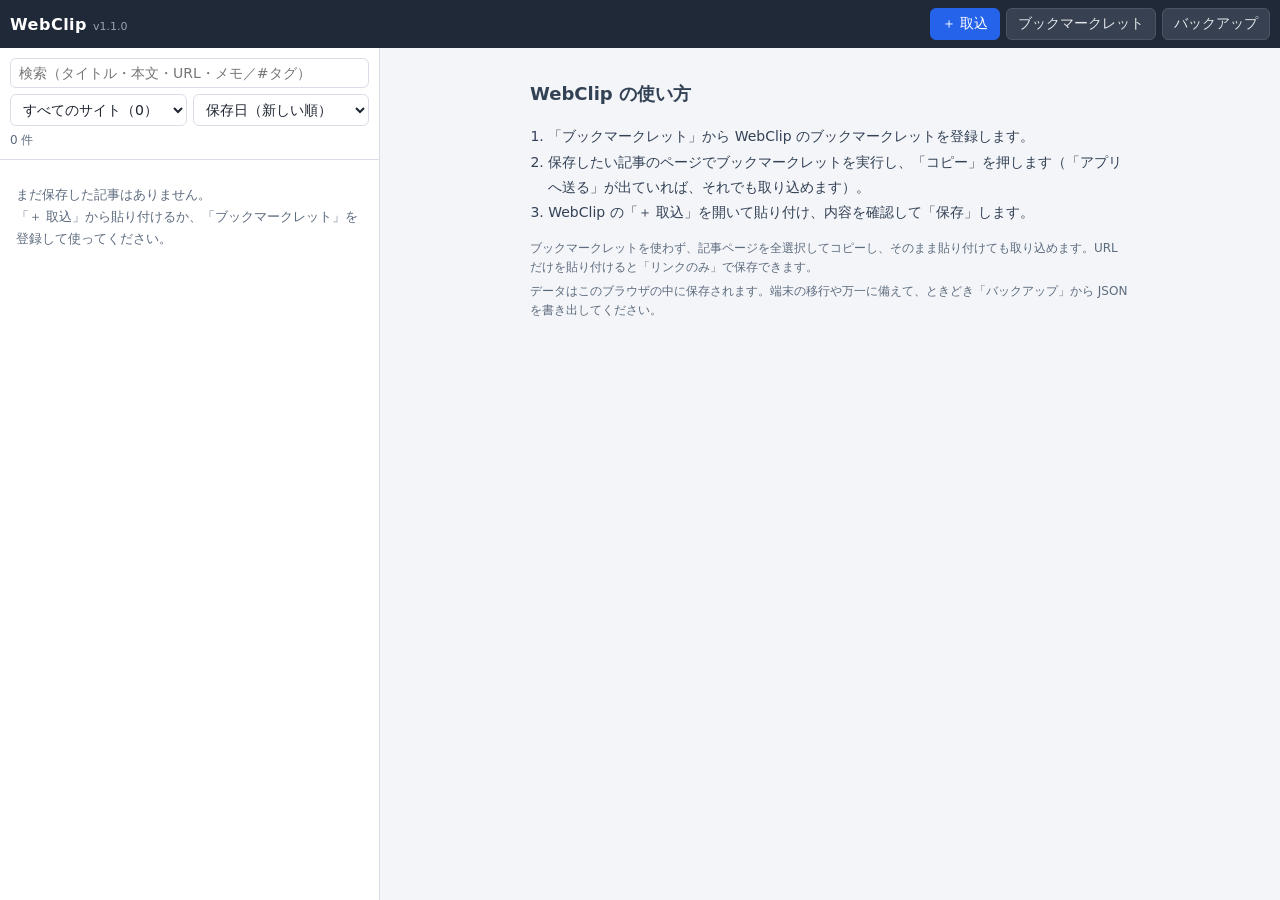
==== commit e49a59da: "WebClip v1.1.0: PWA 対応（アプリとしてインストール・オフライン起動・共有メニュー） - manifest.webmanifest、アイコン（192/512/maskable/app" ====
--- a/WebClip.html
+++ b/WebClip.html
@@ -6,6 +6,11 @@
 <meta name="apple-mobile-web-app-capable" content="yes">
 <meta name="mobile-web-app-capable" content="yes">
 <meta name="referrer" content="no-referrer">
+<meta name="theme-color" content="#1f2937">
+<meta name="apple-mobile-web-app-title" content="WebClip">
+<link rel="manifest" href="manifest.webmanifest">
+<link rel="icon" href="icons/icon-192.png">
+<link rel="apple-touch-icon" href="icons/apple-touch-icon.png">
 <title>WebClip 記事保存</title>
 <style>
 :root{
@@ -166,7 +171,7 @@
 
 <script>
 'use strict';
-const APP_VERSION = '1.0.0';
+const APP_VERSION = '1.1.0';
 /* 保存データ（IndexedDB "webclip"）
    clips  : { id, kind, url, canonical, title, site, author, published, excerpt, image,
               text, chars, images, tags[], memo, createdAt, updatedAt }
@@ -670,6 +675,24 @@
   return md;
 }
 function siteKey(c) { return hostOf(c.url) || '(URLなし)'; }
+
+/* 共有メニュー（Web Share Target）で受け取った内容 → 下書き。何もなければ null。
+   Android の Chrome は URL を text に入れて送ることが多い。選択文字を共有すると「文字列 + URL（#:~:text=…）」になる。 */
+function draftFromShare(title, text, url) {
+  title = String(title || '').trim(); text = String(text || '').trim(); url = String(url || '').trim();
+  if (!isHttpUrl(url)) {
+    url = '';
+    const m = text.match(/https?:\/\/[^\s<>"]+/);
+    if (m) { url = m[0]; text = (text.slice(0, m.index) + text.slice(m.index + m[0].length)).trim(); }
+  } else if (text === url) text = '';
+  url = url.replace(/#:~:text=.*$/, '');
+  if (text && text !== title) {
+    const html = text.split(/\n{2,}/).map(p => '<p>' + escHtml(p).replace(/\n/g, '<br>') + '</p>').join('');
+    return buildDraft({ kind: 'paste', url, title, html });
+  }
+  if (!url) return null;
+  return buildDraft({ kind: 'link', url, title });
+}
 
 /* ---------- 汎用 ---------- */
 function escHtml(s) { return String(s == null ? '' : s).replace(/[&<>"']/g, ch => ({ '&':'&amp;', '<':'&lt;', '>':'&gt;', '"':'&quot;', "'":'&#39;' }[ch])); }
@@ -1243,7 +1266,16 @@
     history.replaceState(null, '', location.pathname + location.search);
     if (!receivedIds.size) toast('ブックマークレットからの受信を待っています…', 3000);
   }
+  const sp = new URLSearchParams(location.search);
+  if (sp.has('url') || sp.has('text') || sp.has('title')) {   // 共有メニューから起動された
+    history.replaceState(null, '', location.pathname);
+    const d = draftFromShare(sp.get('title'), sp.get('text'), sp.get('url'));
+    if (d) { openImport(); pending = d; renderPending(); toast('共有メニューから受け取りました。確認して保存してください', 3500); }
+  }
 })();
+if ('serviceWorker' in navigator && /^https?:$/.test(location.protocol)) {
+  window.addEventListener('load', () => { navigator.serviceWorker.register('sw.js').catch(() => {}); });
+}
 </script>
 </body>
 </html>
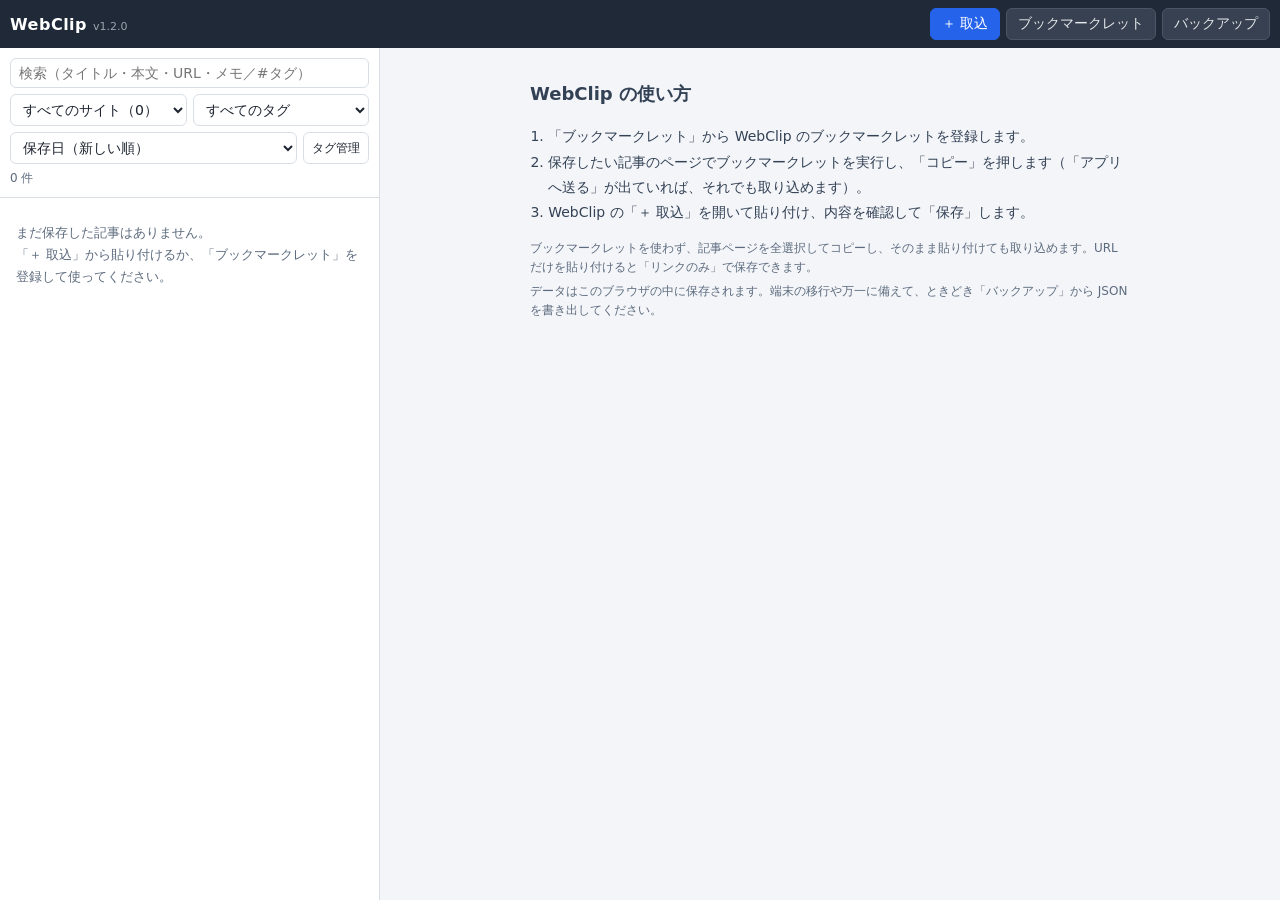
==== commit a443351e: "WebClip v1.2.0: 画像の保存、タグの候補入力・タグ管理、手動並べ替えと仕切り - ブックマークレットに「画像も保存」（同一オリジン・CORS 許可の画像を data URL で埋め込み、" ====
--- a/WebClip.html
+++ b/WebClip.html
@@ -63,6 +63,28 @@
 .kind{display:inline-block;font-size:11px;padding:0 6px;border-radius:9px;background:#eef2f7;color:#475569;margin-right:4px;vertical-align:1px}
 .kind.link{background:var(--warnbg);color:var(--warn)}
 .tag{display:inline-block;font-size:11px;padding:0 7px;border-radius:9px;background:#e8f0fe;color:#1e4fb8;margin:0 4px 2px 0;cursor:pointer}
+#list.dragMode li{padding-left:34px}
+#list .handle{position:absolute;left:0;top:0;bottom:0;width:30px;display:flex;align-items:center;justify-content:center;color:#94a3b8;font-size:15px;letter-spacing:-3px;cursor:grab;touch-action:none;user-select:none;-webkit-user-select:none}
+#list li.divider{background:#eef2f7;color:#334155;font-weight:700;font-size:13px;padding-top:7px;padding-bottom:7px;border-top:2px solid #cbd5e1;cursor:pointer;min-height:34px}
+#list li.divider .dvT{display:block;overflow:hidden;text-overflow:ellipsis;white-space:nowrap}
+#list li.ph{background:var(--accent2);border:2px dashed #9db8f5;padding:0}
+#list li.dragging{background:#fff;box-shadow:0 8px 24px rgba(15,23,42,.25);opacity:.95;cursor:grabbing}
+.listTools .row select{flex:1}
+.tagEd .tagSel{display:flex;flex-wrap:wrap;gap:4px;margin-bottom:6px;min-height:22px;align-items:center}
+.tagChip{display:inline-flex;align-items:center;background:#e8f0fe;color:#1e4fb8;border-radius:12px;padding:1px 2px 1px 9px;font-size:12px}
+.tagChip button{border:none;background:transparent;padding:0 6px;color:#1e4fb8;font-size:15px;line-height:1.2}
+.tagSug{display:flex;flex-wrap:wrap;gap:5px;margin-top:6px;max-height:132px;overflow:auto}
+.tagOpt{padding:3px 10px;font-size:12px;border-radius:12px}
+.tagOpt small{color:var(--sub);margin-left:2px}
+.tagOpt.new{border-color:#9db8f5;color:var(--accent)}
+.rd .tagRow{display:flex;flex-wrap:wrap;align-items:center;gap:2px}
+.rd .tagRow button{margin-left:4px}
+.tagTbl{width:100%;border-collapse:collapse;font-size:13px}
+.tagTbl td{padding:6px 4px;border-bottom:1px solid var(--line2)}
+.tagTbl td.n{color:var(--sub);white-space:nowrap;width:4em}
+.tagTbl td.b{text-align:right;white-space:nowrap}
+.tagTbl td.b button{margin-left:4px}
+.tagTbl td.tn{word-break:break-all}
 .emptyMsg{padding:24px 16px;color:var(--sub);line-height:1.7;font-size:13px}
 
 .rd{max-width:800px;margin:0 auto;padding:18px 18px 80px;background:var(--panel);min-height:100%}
@@ -150,12 +172,18 @@
       <input id="q" type="search" placeholder="検索（タイトル・本文・URL・メモ／#タグ）">
       <div class="row">
         <select id="fSite"><option value="">すべてのサイト</option></select>
+        <select id="fTag"><option value="">すべてのタグ</option></select>
+      </div>
+      <div class="row">
         <select id="fSort">
           <option value="new">保存日（新しい順）</option>
           <option value="old">保存日（古い順）</option>
           <option value="title">タイトル順</option>
           <option value="site">サイト順</option>
+          <option value="manual">手動（並べ替え・仕切り）</option>
         </select>
+        <button id="btnDivider" class="sm" hidden>＋ 仕切り</button>
+        <button id="btnTags" class="sm">タグ管理</button>
       </div>
       <div class="count" id="count"></div>
     </div>
@@ -171,15 +199,16 @@
 
 <script>
 'use strict';
-const APP_VERSION = '1.1.0';
+const APP_VERSION = '1.2.0';
 /* 保存データ（IndexedDB "webclip"）
    clips  : { id, kind, url, canonical, title, site, author, published, excerpt, image,
-              text, chars, images, tags[], memo, createdAt, updatedAt }
-   bodies : { id, html }   … 本文（サニタイズ済み HTML）
+              text, chars, images, tags[], memo, createdAt, updatedAt, order }
+            kind = 'divider' は一覧の仕切り（title が表示文字）。order は手動並べ替えの順（小さいほど上、v1.2）
+   bodies : { id, html }   … 本文（サニタイズ済み HTML）。保存した画像は data:image/…;base64 で埋め込む（v1.2）
    バックアップ JSON : { app:'WebClip', format:1, version, exportedAt, clips:[{...clip, html}] } */
 const DB_NAME = 'webclip', DB_VER = 1, BACKUP_FORMAT = 1;
-const LS_FS = 'webclip.fontSize', LS_BACKUP = 'webclip.lastBackup';
-const KIND_LABEL = { article:'本文', page:'ページ全体', selection:'選択範囲', paste:'貼り付け', link:'リンクのみ' };
+const LS_FS = 'webclip.fontSize', LS_BACKUP = 'webclip.lastBackup', LS_SORT = 'webclip.sort';
+const KIND_LABEL = { article:'本文', page:'ページ全体', selection:'選択範囲', paste:'貼り付け', link:'リンクのみ', divider:'仕切り' };
 
 /*BM-START*/
 /* ブックマークレット本体。表示中のページの中で実行される。
@@ -313,8 +342,42 @@
   var md = se ? 'selection' : 'article';
   function el() { return md === 'selection' ? se : md === 'page' ? pg : art; }
   function ttl(x) { var h = x && x.querySelector('h1'); return mt('meta[property="og:title"]') || (h ? h.textContent.replace(/\s+/g, ' ').trim() : '') || D.title || ''; }
+  var IR = {}, IP = {}, sv = null, im = null;
+  function b64(bl) { return new Promise(function (res) { var f = new FileReader(); f.onload = function () { res(String(f.result || '')); }; f.onerror = function () { res(''); }; f.readAsDataURL(bl); }); }
+  function shrink(bl) {
+    if (bl.size <= 300000 && /^image\/(png|jpeg|gif|webp)$/.test(bl.type)) { return b64(bl); }
+    if (!W.createImageBitmap) { return Promise.resolve(''); }
+    return createImageBitmap(bl).then(function (bm) {
+      var s = Math.min(1, 1600 / Math.max(bm.width, bm.height)), c = D.createElement('canvas'), g;
+      c.width = Math.max(1, Math.round(bm.width * s)); c.height = Math.max(1, Math.round(bm.height * s));
+      g = c.getContext('2d'); g.fillStyle = '#fff'; g.fillRect(0, 0, c.width, c.height); g.drawImage(bm, 0, 0, c.width, c.height);
+      return c.toDataURL('image/jpeg', 0.85);
+    });
+  }
+  function get1(u) {
+    if (IP[u]) { return IP[u]; }
+    var ct = W.AbortController ? new AbortController() : null, so = false, tm = setTimeout(function () { if (ct) { ct.abort(); } }, 15000);
+    try { so = new URL(u).origin === location.origin; } catch (x) {}
+    IP[u] = fetch(u, { credentials: so ? 'same-origin' : 'omit', signal: ct ? ct.signal : undefined }).then(function (r) { if (!r.ok) { throw new Error('http'); } return r.blob(); }).then(shrink).then(function (d) { return /^data:image\/(png|jpeg|gif|webp);base64,/.test(d) ? d : ''; }, function () { return ''; }).then(function (d) { clearTimeout(tm); IR[u] = d; return d; });
+    return IP[u];
+  }
+  function srcs(x) { var a = x.querySelectorAll('img'), r = [], k, u; for (k = 0; k < a.length && r.length < 80; k++) { u = a[k].getAttribute('src') || ''; if (/^https?:/.test(u) && r.indexOf(u) < 0) { r.push(u); } } return r; }
+  function ist() { var us = srcs(el()), n = 0, ok = 0, k; for (k = 0; k < us.length; k++) { if (us[k] in IR) { n++; if (IR[us[k]]) { ok++; } } } return { all: us.length, done: n, ok: ok }; }
+  function imgUp() {
+    var s = ist(), b = sv.checked && s.done < s.all;
+    im.textContent = !sv.checked ? '（URL で参照）' : !s.all ? '（画像なし）' : b ? '取得中… ' + s.done + '/' + s.all : s.ok + '/' + s.all + '枚を保存';
+    cb.disabled = b; st(cb, { opacity: b ? '.5' : '1' });
+    return b;
+  }
+  function ens() { if (!sv.checked) { return Promise.resolve(); } return Promise.all(srcs(el()).map(function (u) { return get1(u).then(imgUp); })); }
   function pay() {
-    var x = el(), o = { wc: 1, v: VER, mode: md, title: ttl(x), html: x.innerHTML, clippedAt: new Date().toISOString() }, k;
+    var x = el(), h = x.innerHTML, o, k, a, cx, u;
+    if (sv.checked) {
+      cx = x.cloneNode(true); a = cx.querySelectorAll('img');
+      for (k = 0; k < a.length; k++) { u = a[k].getAttribute('src'); if (IR[u]) { a[k].setAttribute('src', IR[u]); } }
+      h = cx.innerHTML;
+    }
+    o = { wc: 1, v: VER, mode: md, title: ttl(x), html: h, clippedAt: new Date().toISOString() };
     for (k in info) { o[k] = info[k]; }
     return o;
   }
@@ -338,6 +401,11 @@
   var pv = mk('div', { color: '#475569', 'font-size': '12px', 'max-height': '4.5em', overflow: 'hidden', margin: '4px 0 8px', 'word-break': 'break-all' });
   var r2 = mk('div', { display: 'flex', 'flex-wrap': 'wrap', gap: '6px', 'align-items': 'center' }), cb = bt('コピー', 1), sb = APP ? bt('アプリへ送る') : null;
   var msg = mk('div', { 'font-size': '12px', color: '#15803d', 'margin-top': '6px', 'min-height': '1em' });
+  var r3 = mk('label', { display: 'flex', 'align-items': 'center', gap: '6px', 'font-size': '12px', color: '#475569', margin: '0 0 8px', cursor: 'pointer' });
+  sv = mk('input', { margin: '0', width: '16px', height: '16px' }); sv.type = 'checkbox'; sv.checked = true;
+  im = mk('span', { color: '#5d6b7e' });
+  r3.appendChild(sv); r3.appendChild(mk('span', null, '画像も保存')); r3.appendChild(im);
+  sv.onchange = function () { ens(); imgUp(); };
   r2.appendChild(cb); if (sb) { r2.appendChild(sb); }
   var ol = root.style.getPropertyValue('outline'), op = root.style.getPropertyPriority('outline');
   function hl(on) { if (root === B) { return; } if (on) { root.style.setProperty('outline', '3px solid rgba(37,99,235,.7)', 'important'); } else { root.style.setProperty('outline', ol, op); } }
@@ -349,6 +417,7 @@
     pv.textContent = t.slice(0, 160);
     for (k in mb) { st(mb[k], { background: k === md ? '#dbe7ff' : '#fff', 'border-color': k === md ? '#9db8f5' : '#d9dee6' }); }
     hl(md === 'article'); say('');
+    ens(); imgUp();
   }
   function kd(ev) { if (ev.key === 'Escape') { cls(); } }
   function cls() { hl(false); H.remove(); D.removeEventListener('keydown', kd, true); }
@@ -364,22 +433,28 @@
     return Promise.resolve(fb());
   }
   xb.onclick = cls;
-  cb.onclick = function () { cp('WEBCLIP:v1\n' + JSON.stringify(pay())).then(function (ok) { say(ok ? 'コピーしました。WebClip の「取込」に貼り付けてください' : 'コピーできませんでした', !ok); }); };
+  cb.onclick = function () {
+    if (imgUp()) { return; }
+    var t = 'WEBCLIP:v1\n' + JSON.stringify(pay()), kb = Math.round(t.length / 1024);
+    cp(t).then(function (ok) { say(ok ? 'コピーしました（約' + (kb >= 1024 ? (kb / 1024).toFixed(1) + 'MB' : kb + 'KB') + '）。WebClip の「取込」に貼り付けてください' : 'コピーできませんでした', !ok); });
+  };
   if (sb) {
     sb.onclick = function () {
-      var t = pay(), id = String(Date.now()) + Math.random().toString(36).slice(2), w = W.open(APP + '#receive', 'webclip_app'), n = 0, dn = false, org;
+      var id = String(Date.now()) + Math.random().toString(36).slice(2), w = W.open(APP + '#receive', 'webclip_app'), n = 0, dn = false, org;
       if (!w) { say('新しいタブを開けませんでした。「コピー」して貼り付けてください', 1); return; }
       try { org = new URL(APP).origin; } catch (x) { org = '*'; }
       say('送信中…');
+      ens().then(function () { var t = pay();
       function om(ev) { if (ev.data && ev.data.webclipAck === id) { dn = true; W.removeEventListener('message', om); say('アプリへ送りました'); } }
       W.addEventListener('message', om);
       var iv = setInterval(function () {
         if (dn || ++n > 60) { clearInterval(iv); if (!dn) { W.removeEventListener('message', om); say('送信できませんでした。「コピー」して貼り付けてください', 1); } return; }
         try { w.postMessage({ webclip: 1, id: id, data: t }, org); } catch (x) {}
       }, 500);
+      });
     };
   }
-  P.appendChild(r1); P.appendChild(tt); P.appendChild(inf); P.appendChild(pv); P.appendChild(r2); P.appendChild(msg);
+  P.appendChild(r1); P.appendChild(tt); P.appendChild(inf); P.appendChild(pv); P.appendChild(r3); P.appendChild(r2); P.appendChild(msg);
   R.appendChild(P); D.documentElement.appendChild(H);
   D.addEventListener('keydown', kd, true);
   up();
@@ -425,7 +500,7 @@
           if (a === 'href') { v = safeUrl(v, false, base); if (!v) continue; }
           else if (a === 'src') { v = safeUrl(v, true, base); if (!v) continue; }
           else if (/^(width|height|colspan|rowspan|start)$/.test(a)) { if (!/^\d{1,4}$/.test(v.trim())) continue; v = v.trim(); }
-          el.setAttribute(a, v.slice(0, 2000));
+          el.setAttribute(a, a === 'src' ? v : v.slice(0, 2000));
         }
         if (tag === 'img' && !el.getAttribute('src')) continue;
         walk(n, el);
@@ -694,6 +769,44 @@
   return buildDraft({ kind: 'link', url, title });
 }
 
+/* ---------- 画像の保存（data URL として本文に埋め込む） ---------- */
+function imageStats(html) {
+  const imgs = Array.from(parseBody(html).querySelectorAll('img'));
+  const saved = imgs.filter(i => /^data:/.test(i.getAttribute('src') || '')).length;
+  return { total: imgs.length, saved, remote: imgs.length - saved };
+}
+function blobToDataUrl(bl) { return new Promise(res => { const f = new FileReader(); f.onload = () => res(String(f.result || '')); f.onerror = () => res(''); f.readAsDataURL(bl); }); }
+/* 300KB 以下の png/jpeg/gif/webp はそのまま。それ以外は長辺 1600px 以内の JPEG（品質 0.85）にする */
+async function shrinkImage(bl) {
+  if (bl.size <= 300000 && /^image\/(png|jpeg|gif|webp)$/.test(bl.type)) return blobToDataUrl(bl);
+  const bm = await createImageBitmap(bl);
+  const s = Math.min(1, 1600 / Math.max(bm.width, bm.height)), c = document.createElement('canvas');
+  c.width = Math.max(1, Math.round(bm.width * s)); c.height = Math.max(1, Math.round(bm.height * s));
+  const g = c.getContext('2d'); g.fillStyle = '#fff'; g.fillRect(0, 0, c.width, c.height); g.drawImage(bm, 0, 0, c.width, c.height);
+  return c.toDataURL('image/jpeg', 0.85);
+}
+async function fetchImageData(u) {
+  try {
+    const ctl = new AbortController(), t = setTimeout(() => ctl.abort(), 15000);
+    const r = await fetch(u, { mode: 'cors', credentials: 'omit', referrerPolicy: 'no-referrer', signal: ctl.signal });
+    clearTimeout(t);
+    if (!r.ok) return '';
+    const d = await shrinkImage(await r.blob());
+    return /^data:image\/(png|jpeg|gif|webp);base64,/.test(d) ? d : '';
+  } catch (e) { return ''; }
+}
+/* 本文中の URL 参照の画像をアプリから取得して埋め込む。他サイトの画像は、そのサイトが CORS を許可している場合だけ取れる */
+async function embedImages(html, onProgress) {
+  const b = parseBody(html);
+  const imgs = Array.from(b.querySelectorAll('img')).filter(i => /^https?:/.test(i.getAttribute('src') || ''));
+  const urls = Array.from(new Set(imgs.map(i => i.getAttribute('src'))));
+  const got = new Map(); let done = 0;
+  await Promise.all(urls.map(async u => { got.set(u, await fetchImageData(u)); done++; if (onProgress) onProgress(done, urls.length); }));
+  for (const i of imgs) { const d = got.get(i.getAttribute('src')); if (d) i.setAttribute('src', d); }
+  return { html: b.innerHTML, ok: Array.from(got.values()).filter(Boolean).length, total: urls.length };
+}
+function fmtBytes(n) { return n >= 1048576 ? (n / 1048576).toFixed(1) + 'MB' : Math.max(1, Math.round(n / 1024)) + 'KB'; }
+
 /* ---------- 汎用 ---------- */
 function escHtml(s) { return String(s == null ? '' : s).replace(/[&<>"']/g, ch => ({ '&':'&amp;', '<':'&lt;', '>':'&gt;', '"':'&quot;', "'":'&#39;' }[ch])); }
 function fmtDate(iso, withTime = true) {
@@ -741,6 +854,13 @@
   if (memMode) { mem.clips.set(meta.id, meta); return Promise.resolve(); }
   const t = db.transaction('clips', 'readwrite'); t.objectStore('clips').put(meta); return txDone(t);
 }
+function dbPutMetaMany(metas) {
+  if (!metas.length) return Promise.resolve();
+  if (memMode) { for (const m of metas) mem.clips.set(m.id, m); return Promise.resolve(); }
+  const t = db.transaction('clips', 'readwrite');
+  for (const m of metas) t.objectStore('clips').put(m);
+  return txDone(t);
+}
 function dbDelete(id) {
   if (memMode) { mem.clips.delete(id); mem.bodies.delete(id); return Promise.resolve(); }
   const t = db.transaction(['clips', 'bodies'], 'readwrite');
@@ -752,8 +872,26 @@
 let clips = [], currentId = null, pending = null, pushedReader = false, persistAsked = false;
 const hayCache = new WeakMap();
 const $ = s => document.querySelector(s);
-const META_KEYS = ['id','kind','url','canonical','title','site','author','published','excerpt','image','text','chars','images','tags','memo','createdAt','updatedAt'];
+const META_KEYS = ['id','kind','url','canonical','title','site','author','published','excerpt','image','text','chars','images','tags','memo','createdAt','updatedAt','order'];
 function pickMeta(o) { const m = {}; for (const k of META_KEYS) m[k] = o[k]; m.tags = Array.isArray(m.tags) ? m.tags : []; m.memo = m.memo || ''; return m; }
+const isDivider = c => c.kind === 'divider';
+function realClips() { return clips.filter(c => !isDivider(c)); }
+function hasOrder(c) { return typeof c.order === 'number' && isFinite(c.order); }
+function topOrder() { const o = clips.filter(hasOrder).map(c => c.order); return o.length ? Math.min(...o) - 1 : 0; }
+/* order が無い記事（v1.1 以前のデータ・古いバックアップ）に、保存日の新しい順で番号を付ける */
+async function ensureOrder() {
+  const miss = clips.filter(c => !hasOrder(c));
+  if (!miss.length) return;
+  let base = clips.filter(hasOrder).reduce((m, c) => Math.max(m, c.order), -1) + 1;
+  miss.sort((x, y) => String(y.createdAt).localeCompare(String(x.createdAt)));
+  for (const c of miss) c.order = base++;
+  try { await dbPutMetaMany(miss.map(pickMeta)); } catch (e) {}
+}
+function allTags() {
+  const m = new Map();
+  for (const c of realClips()) for (const t of c.tags || []) m.set(t, (m.get(t) || 0) + 1);
+  return Array.from(m.entries()).sort((a, b) => b[1] - a[1] || a[0].localeCompare(b[0], 'ja'));
+}
 
 function toast(msg, ms = 2600) {
   const t = $('#toast'); t.textContent = msg; t.classList.add('show');
@@ -782,7 +920,7 @@
 }
 
 /* ---------- モーダル ---------- */
-function openModal(html) { $('#modal').innerHTML = html; $('#modalWrap').hidden = false; $('#modalWrap').scrollTop = 0; return $('#modal'); }
+function openModal(html) { $('#modal').onclick = null; $('#modal').innerHTML = html; $('#modalWrap').hidden = false; $('#modalWrap').scrollTop = 0; return $('#modal'); }
 function closeModal() { $('#modalWrap').hidden = true; $('#modal').innerHTML = ''; pending = null; }
 function choose(message, buttons) {
   return new Promise(res => {
@@ -794,17 +932,144 @@
   });
 }
 
+function askText(message, initial, okLabel) {
+  return new Promise(res => {
+    const d = $('#dlg');
+    d.innerHTML = '<p style="white-space:pre-wrap;line-height:1.6;margin:0 0 6px">' + escHtml(message) + '</p><input type="text" id="askIn">' +
+      '<div class="modalBtns"><button data-v="0">キャンセル</button><button data-v="1" class="primary">' + escHtml(okLabel || 'OK') + '</button></div>';
+    const inp = d.querySelector('#askIn'); inp.value = initial || '';
+    $('#dlgWrap').hidden = false; setTimeout(() => { inp.focus(); inp.select(); }, 30);
+    const fin = v => { $('#dlgWrap').hidden = true; res(v); };
+    d.querySelectorAll('button').forEach(b => b.onclick = () => fin(b.dataset.v === '1' ? inp.value : null));
+    inp.addEventListener('keydown', e => { if (e.key === 'Enter' && !e.isComposing && e.keyCode !== 229) { e.preventDefault(); fin(inp.value); } });
+  });
+}
+
+/* ---------- タグ入力（チップ＋過去のタグから選択） ---------- */
+function mountTagEditor(box, initial, idPrefix) {
+  let tags = Array.from(new Set(initial || []));
+  const all = allTags();
+  box.innerHTML = '<div class="tagEd"><div class="tagSel"></div>' +
+    '<div class="fldRow"><input type="text" id="' + idPrefix + 'TagIn" placeholder="タグを入力して Enter（候補から選んでも可）" enterkeyhint="done" autocomplete="off">' +
+    '<button type="button" class="sm" data-add="1">追加</button></div><div class="tagSug"></div></div>';
+  const sel = box.querySelector('.tagSel'), inp = box.querySelector('input'), sug = box.querySelector('.tagSug');
+  function render() {
+    sel.innerHTML = tags.length ? tags.map(t => '<span class="tagChip">#' + escHtml(t) + '<button type="button" data-rm="' + escHtml(t) + '" title="外す">×</button></span>').join('')
+      : '<span class="note">タグなし</span>';
+    const q = inp.value.trim().replace(/^#/, '').toLowerCase();
+    const cand = all.filter(([t]) => !tags.includes(t) && (!q || t.toLowerCase().includes(q))).slice(0, 40);
+    const nw = parseTags(inp.value).filter(t => !tags.includes(t) && !all.some(([x]) => x === t));
+    sug.innerHTML = (nw.length ? '<button type="button" class="tagOpt new" data-new="1">＋ 新しいタグ「' + escHtml(nw.join(' ')) + '」</button>' : '') +
+      cand.map(([t, n]) => '<button type="button" class="tagOpt" data-tag="' + escHtml(t) + '">#' + escHtml(t) + ' <small>' + n + '</small></button>').join('') ||
+      (all.length ? '' : '<span class="note">過去のタグはまだありません。入力して Enter で追加します。</span>');
+  }
+  function add(list) { for (const t of list) if (!tags.includes(t)) tags.push(t); inp.value = ''; render(); }
+  box.addEventListener('click', e => {
+    const rm = e.target.closest('[data-rm]');
+    if (rm) { tags = tags.filter(t => t !== rm.dataset.rm); render(); return; }
+    const o = e.target.closest('.tagOpt');
+    if (o) { add(o.dataset.new ? parseTags(inp.value) : [o.dataset.tag]); return; }
+    if (e.target.closest('[data-add]')) add(parseTags(inp.value));
+  });
+  inp.addEventListener('input', render);
+  inp.addEventListener('keydown', e => {
+    if (e.isComposing || e.keyCode === 229) return;   // 日本語変換中の Enter は無視
+    if (e.key === 'Enter' || e.key === ',') { e.preventDefault(); add(parseTags(inp.value)); }
+    else if (e.key === 'Backspace' && !inp.value && tags.length) { tags.pop(); render(); }
+  });
+  render();
+  return { get: () => Array.from(new Set([...tags, ...parseTags(inp.value)])) };
+}
+
+/* ---------- タグ管理（全記事の名前変更・統合・削除） ---------- */
+async function updateTags(match, fn) {
+  const changed = [], now = new Date().toISOString();
+  clips = clips.map(c => {
+    if (isDivider(c) || !match(c)) return c;
+    const nc = pickMeta(Object.assign({}, c, { tags: Array.from(new Set(fn(c.tags || []))), updatedAt: now }));
+    changed.push(nc); return nc;
+  });
+  await dbPutMetaMany(changed);
+  renderTagFilter(); renderList();
+  if (currentId && clips.some(c => c.id === currentId)) openClip(currentId, false);
+  return changed.length;
+}
+function openTagManager() {
+  const tg = allTags();
+  const m = openModal('<h2>タグ管理</h2>' +
+    '<p class="note">名前を変えると、そのタグが付いたすべての記事が変わります。既にあるタグと同じ名前にすると、2つのタグを1つにまとめます。</p>' +
+    (tg.length ? '<table class="tagTbl">' + tg.map(([t, n]) => '<tr><td class="tn">#' + escHtml(t) + '</td><td class="n">' + n + '件</td><td class="b">' +
+      '<button class="sm" data-ren="' + escHtml(t) + '">名前を変更</button><button class="sm danger" data-del="' + escHtml(t) + '">削除</button></td></tr>').join('') + '</table>'
+      : '<p class="note">タグはまだありません。</p>') +
+    '<div class="modalBtns"><button id="tmClose">閉じる</button></div>');
+  m.querySelector('#tmClose').onclick = closeModal;
+  m.onclick = async e => {
+    const r = e.target.closest('[data-ren]'), d = e.target.closest('[data-del]');
+    if (r) {
+      const old = r.dataset.ren;
+      const v = await askText('タグ「' + old + '」の新しい名前', old, '変更');
+      if (v == null) return;
+      const nt = parseTags(v)[0];
+      if (!nt || nt === old) return;
+      const merge = tg.some(([t]) => t === nt);
+      const n = await updateTags(c => c.tags.includes(old), ts => ts.map(t => t === old ? nt : t));
+      if ($('#fTag').value === old) { $('#fTag').value = nt; renderList(); }
+      toast((merge ? '「' + nt + '」にまとめました' : '名前を変更しました') + '（' + n + '件）');
+      openTagManager();
+    } else if (d) {
+      const old = d.dataset.del;
+      const ok = await choose('タグ「' + old + '」をすべての記事から外します。記事は削除されません。', [{ v: false, label: 'キャンセル' }, { v: true, label: '削除', cls: 'primary' }]);
+      if (!ok) return;
+      const n = await updateTags(c => c.tags.includes(old), ts => ts.filter(t => t !== old));
+      toast('タグを外しました（' + n + '件）');
+      openTagManager();
+    }
+  };
+}
+
+/* ---------- 仕切り ---------- */
+function openDivider(c) {
+  const m = openModal('<h2>' + (c ? '仕切りの編集' : '仕切りの追加') + '</h2>' +
+    '<label class="fld"><span>表示する文字（空欄なら線だけ）</span><input type="text" id="dvText" placeholder="例：構造設計の資料"></label>' +
+    (c ? '' : '<p class="note">一覧のいちばん上に追加します。左のつまみ（⋮⋮）をドラッグして好きな位置へ動かしてください。</p>') +
+    '<div class="modalBtns">' + (c ? '<button id="dvDel" class="danger" style="margin-right:auto">削除</button>' : '') +
+    '<button id="dvCancel">キャンセル</button><button id="dvSave" class="primary">保存</button></div>');
+  const inp = m.querySelector('#dvText'); inp.value = c ? c.title : '';
+  setTimeout(() => inp.focus(), 30);
+  const save = async () => {
+    const now = new Date().toISOString();
+    const meta = c ? pickMeta(Object.assign({}, c, { title: inp.value.trim(), updatedAt: now }))
+      : pickMeta({ id: uid(), kind: 'divider', title: inp.value.trim(), url: '', text: '', chars: 0, images: 0, tags: [], memo: '', createdAt: now, updatedAt: now, order: topOrder() });
+    await dbPutMany([{ meta, html: '' }]);
+    clips = clips.filter(x => x.id !== meta.id).concat([meta]);
+    closeModal(); renderList();
+  };
+  inp.addEventListener('keydown', e => { if (e.key === 'Enter' && !e.isComposing && e.keyCode !== 229) { e.preventDefault(); save(); } });
+  m.querySelector('#dvSave').onclick = save;
+  m.querySelector('#dvCancel').onclick = closeModal;
+  if (c) m.querySelector('#dvDel').onclick = async () => {
+    const ok = await choose('この仕切りを削除します。記事は削除されません。', [{ v: false, label: 'キャンセル' }, { v: true, label: '削除', cls: 'primary' }]);
+    if (!ok) return;
+    await dbDelete(c.id); clips = clips.filter(x => x.id !== c.id); closeModal(); renderList();
+  };
+}
+
 /* ---------- 一覧 ---------- */
 function hay(c) {
   let h = hayCache.get(c);
   if (!h) { h = [c.title, c.url, c.site, c.memo, (c.tags || []).join(' '), c.author, c.text].join('\n').toLowerCase(); hayCache.set(c, h); }
   return h;
 }
-function filteredClips() {
+function isFiltering() { return !!($('#q').value.trim() || $('#fSite').value || $('#fTag').value); }
+function isDragMode() { return $('#fSort').value === 'manual' && !isFiltering(); }
+/* withDividers：手動並べ替えで絞り込みなしのときに仕切りも返す */
+function filteredClips(withDividers = true) {
   const toks = $('#q').value.trim().toLowerCase().split(/\s+/).filter(Boolean);
-  const site = $('#fSite').value;
+  const site = $('#fSite').value, tag = $('#fTag').value;
   const a = clips.filter(c => {
+    if (isDivider(c)) return false;
     if (site && siteKey(c) !== site) return false;
+    if (tag && !(c.tags || []).includes(tag)) return false;
     for (const t of toks) {
       if (t.startsWith('#') && t.length > 1) { if (!(c.tags || []).some(g => g.toLowerCase() === t.slice(1))) return false; }
       else if (!hay(c).includes(t)) return false;
@@ -813,6 +1078,8 @@
   });
   const s = $('#fSort').value;
   const cmpTitle = (x, y) => String(x.title).localeCompare(String(y.title), 'ja');
+  const cmpOrder = (x, y) => ((hasOrder(x) ? x.order : 0) - (hasOrder(y) ? y.order : 0)) || String(y.createdAt).localeCompare(String(x.createdAt));
+  if (s === 'manual') return (withDividers && !isFiltering() ? clips.slice() : a).sort(cmpOrder);
   if (s === 'old') a.sort((x, y) => String(x.createdAt).localeCompare(String(y.createdAt)));
   else if (s === 'title') a.sort(cmpTitle);
   else if (s === 'site') a.sort((x, y) => siteKey(x).localeCompare(siteKey(y)) || String(y.createdAt).localeCompare(String(x.createdAt)));
@@ -821,18 +1088,29 @@
 }
 function renderSites() {
   const sel = $('#fSite'), cur = sel.value, cnt = new Map();
-  for (const c of clips) { const k = siteKey(c); cnt.set(k, (cnt.get(k) || 0) + 1); }
+  for (const c of realClips()) { const k = siteKey(c); cnt.set(k, (cnt.get(k) || 0) + 1); }
   const keys = Array.from(cnt.keys()).sort();
-  sel.innerHTML = '<option value="">すべてのサイト（' + clips.length + '）</option>' +
+  sel.innerHTML = '<option value="">すべてのサイト（' + realClips().length + '）</option>' +
     keys.map(k => '<option value="' + escHtml(k) + '">' + escHtml(k) + '（' + cnt.get(k) + '）</option>').join('');
   sel.value = keys.includes(cur) ? cur : '';
 }
+function renderTagFilter() {
+  const sel = $('#fTag'), cur = sel.value, tg = allTags();
+  sel.innerHTML = '<option value="">すべてのタグ</option>' + tg.map(([t, n]) => '<option value="' + escHtml(t) + '">#' + escHtml(t) + '（' + n + '）</option>').join('');
+  sel.value = tg.some(([t]) => t === cur) ? cur : '';
+}
 function renderList() {
-  const a = filteredClips();
-  $('#count').textContent = a.length === clips.length ? clips.length + ' 件' : a.length + ' / ' + clips.length + ' 件';
+  const a = filteredClips(), total = realClips().length, n = a.filter(c => !isDivider(c)).length;
+  const manual = $('#fSort').value === 'manual', drag = isDragMode();
+  $('#count').textContent = (n === total ? total + ' 件' : n + ' / ' + total + ' 件') + (manual && !drag ? '（絞り込み中は並べ替え・仕切りを表示しません）' : '');
+  $('#btnDivider').hidden = !manual;
+  $('#btnDivider').disabled = !drag;
+  $('#list').classList.toggle('dragMode', drag);
+  const handle = drag ? '<span class="handle" title="ドラッグで並べ替え">⋮⋮</span>' : '';
   $('#list').innerHTML = a.map(c => {
+    if (isDivider(c)) return '<li data-id="' + c.id + '" class="divider">' + handle + '<span class="dvT">' + escHtml(c.title) + '</span></li>';
     const meta = [escHtml(c.site || siteKey(c)), fmtDate(c.createdAt, false), c.kind === 'link' ? '' : '約' + (c.chars || 0).toLocaleString() + '字'].filter(Boolean).join(' · ');
-    return '<li data-id="' + c.id + '" class="' + (c.id === currentId ? 'on' : '') + '">' +
+    return '<li data-id="' + c.id + '" class="' + (c.id === currentId ? 'on' : '') + '">' + handle +
       '<div class="t">' + (c.kind === 'link' ? '<span class="kind link">リンク</span>' : '') + escHtml(c.title) + '</div>' +
       '<div class="m">' + meta + '</div>' +
       ((c.tags || []).length ? '<div class="tg">' + c.tags.map(t => '<span class="tag" data-tag="' + escHtml(t) + '">#' + escHtml(t) + '</span>').join('') + '</div>' : '') +
@@ -840,8 +1118,8 @@
       '</li>';
   }).join('');
   const em = $('#empty');
-  if (!clips.length) { em.hidden = false; em.innerHTML = 'まだ保存した記事はありません。<br>「＋ 取込」から貼り付けるか、「ブックマークレット」を登録して使ってください。'; }
-  else if (!a.length) { em.hidden = false; em.textContent = '条件に合う記事はありません。'; }
+  if (!total) { em.hidden = false; em.innerHTML = 'まだ保存した記事はありません。<br>「＋ 取込」から貼り付けるか、「ブックマークレット」を登録して使ってください。'; }
+  else if (!n) { em.hidden = false; em.textContent = '条件に合う記事はありません。'; }
   else em.hidden = true;
 }
 
@@ -866,8 +1144,9 @@
   let html = '';
   try { html = await dbGetBody(id); } catch (e) { toast('本文を読み込めませんでした'); }
   if (currentId !== id) return;
-  const hasUrl = isHttpUrl(c.url);
-  const meta = [c.site || siteKey(c), c.author, c.published ? '公開 ' + fmtDate(c.published, false) : ''].filter(Boolean).map(escHtml).join(' · ');
+  const hasUrl = isHttpUrl(c.url), ist = imageStats(html);
+  const meta = [c.site || siteKey(c), c.author, c.published ? '公開 ' + fmtDate(c.published, false) : '',
+    ist.total ? '画像 ' + ist.total + '枚（端末に保存 ' + ist.saved + '・URL 参照 ' + ist.remote + '）' : ''].filter(Boolean).map(escHtml).join(' · ');
   $('#reader').innerHTML = '<article class="rd">' +
     '<div class="kindRow"><span class="kind' + (c.kind === 'link' ? ' link' : '') + '">' + escHtml(KIND_LABEL[c.kind] || c.kind) + '</span>保存 ' + fmtDate(c.createdAt) +
       (c.updatedAt && c.updatedAt !== c.createdAt ? '（更新 ' + fmtDate(c.updatedAt) + '）' : '') + '</div>' +
@@ -875,9 +1154,10 @@
     (meta ? '<div class="metaRow">' + meta + '</div>' : '') +
     '<div class="linkRow">' + (hasUrl ? '<a class="url" href="' + escHtml(c.url) + '" target="_blank" rel="noopener noreferrer">' + escHtml(c.url) + '</a>' : '<span class="note">URL が登録されていません（「編集」で追加できます）</span>') +
       '<div class="lbtns">' + (hasUrl ? '<button class="sm" data-act="open">元ページを開く</button><button class="sm" data-act="copyurl">リンクをコピー</button><button class="sm" data-act="copymdlink">Markdownリンクをコピー</button>' : '') + '</div></div>' +
-    ((c.tags || []).length ? '<div>' + c.tags.map(t => '<span class="tag" data-tag="' + escHtml(t) + '">#' + escHtml(t) + '</span>').join('') + '</div>' : '') +
+    '<div class="tagRow">' + (c.tags || []).map(t => '<span class="tag" data-tag="' + escHtml(t) + '">#' + escHtml(t) + '</span>').join('') +
+      '<button class="sm" data-act="edit">' + ((c.tags || []).length ? 'タグ編集' : '＋ タグ') + '</button></div>' +
     (c.memo ? '<div class="memo">' + escHtml(c.memo) + '</div>' : '') +
-    '<div class="actRow"><button data-act="edit">編集</button><button data-act="copymd">Markdownをコピー</button><button data-act="md">.md 保存</button><button data-act="html">.html 保存</button><button data-act="del" class="danger">削除</button></div>' +
+    '<div class="actRow">' + (ist.remote ? '<button data-act="embed">画像を端末に保存（' + ist.remote + '枚）</button>' : '') + '<button data-act="edit">編集</button><button data-act="copymd">Markdownをコピー</button><button data-act="md">.md 保存</button><button data-act="html">.html 保存</button><button data-act="del" class="danger">削除</button></div>' +
     '<div class="fsRow">文字サイズ <button class="sm" data-act="fs-">A−</button><button class="sm" data-act="fs+">A＋</button></div>' +
     '<hr class="sep"><div class="body" id="rdBody"></div></article>';
   const body = $('#rdBody');
@@ -911,11 +1191,23 @@
     if (!ok) return;
     await dbDelete(c.id);
     clips = clips.filter(x => x.id !== c.id);
-    currentId = null; renderSites(); renderList(); renderWelcome();
+    currentId = null; renderSites(); renderTagFilter(); renderList(); renderWelcome();
     if (isNarrow()) closeReader();
     toast('削除しました'); return;
   }
   const html = await dbGetBody(c.id);
+  if (act === 'embed') {
+    toast('画像を取得しています…', 60000);
+    const r = await embedImages(html, (d, n) => toast('画像を取得しています… ' + d + '/' + n, 60000));
+    if (r.ok) {
+      const meta = pickMeta(Object.assign({}, c, { images: imageStats(r.html).total, updatedAt: new Date().toISOString() }));
+      try { await dbPutMany([{ meta, html: r.html }]); } catch (e) { toast('保存できませんでした：' + (e && e.message || e), 5000); return; }
+      clips = clips.map(x => x.id === c.id ? meta : x);
+      openClip(c.id, false);
+    }
+    toast(r.ok + ' / ' + r.total + ' 枚を保存しました' + (r.ok < r.total ? '（残りはサイトの制限で取得できません。ブックマークレットで取り込み直すと取れる場合があります）' : ''), 6000);
+    return;
+  }
   if (act === 'copymd') { toast(await copyText(clipToMarkdown(c, html)) ? 'Markdown をコピーしました' : 'コピーできませんでした'); return; }
   if (act === 'md') { download(safeName(c.title) + '.md', clipToMarkdown(c, html), 'text/markdown;charset=utf-8'); return; }
   if (act === 'html') { download(safeName(c.title) + '.html', clipToHtml(c, html), 'text/html;charset=utf-8'); return; }
@@ -928,13 +1220,14 @@
   const m = openModal('<h2>編集</h2>' +
     '<label class="fld"><span>タイトル</span><input type="text" id="eTitle"></label>' +
     '<label class="fld"><span>URL</span><input type="url" id="eUrl" placeholder="https://..."></label>' +
-    '<div class="grid2"><label class="fld"><span>サイト名</span><input type="text" id="eSite"></label>' +
-    '<label class="fld"><span>タグ（スペース・カンマ区切り）</span><input type="text" id="eTags"></label></div>' +
+    '<label class="fld"><span>サイト名</span><input type="text" id="eSite"></label>' +
+    '<div class="fld"><span>タグ</span><div id="eTagBox"></div></div>' +
     '<label class="fld"><span>メモ</span><textarea id="eMemo" rows="4"></textarea></label>' +
     '<div id="eWarn"></div>' +
     '<div class="modalBtns"><button id="eCancel">キャンセル</button><button id="eSave" class="primary">保存</button></div>');
   m.querySelector('#eTitle').value = c.title; m.querySelector('#eUrl').value = c.url || '';
-  m.querySelector('#eSite').value = c.site || ''; m.querySelector('#eTags').value = (c.tags || []).join(' ');
+  m.querySelector('#eSite').value = c.site || '';
+  const tagEd = mountTagEditor(m.querySelector('#eTagBox'), c.tags, 'e');
   m.querySelector('#eMemo').value = c.memo || '';
   const warn = () => {
     const u = m.querySelector('#eUrl').value.trim();
@@ -950,13 +1243,13 @@
     const nc = pickMeta(Object.assign({}, c, {
       title: m.querySelector('#eTitle').value.trim() || c.title,
       url: u, site: m.querySelector('#eSite').value.trim() || hostOf(u),
-      tags: parseTags(m.querySelector('#eTags').value), memo: m.querySelector('#eMemo').value,
+      tags: tagEd.get(), memo: m.querySelector('#eMemo').value,
       updatedAt: new Date().toISOString(),
     }));
     if (u !== c.url) nc.canonical = '';
     await dbPutMeta(nc);
     clips = clips.map(x => x.id === c.id ? nc : x);
-    closeModal(); renderSites(); renderList(); openClip(nc.id, false);
+    closeModal(); renderSites(); renderTagFilter(); renderList(); openClip(nc.id, false);
     toast('保存しました');
   };
 }
@@ -983,7 +1276,7 @@
   m.querySelector('#btnReadClip').onclick = readClipboard;
   m.querySelector('#iCancel').onclick = closeModal;
   m.querySelector('#iSave').onclick = savePending;
-  if (!isNarrow()) setTimeout(() => box.focus(), 50);
+  if (!isNarrow()) setTimeout(() => { if (!pending && (!document.activeElement || document.activeElement === document.body)) box.focus(); }, 50);
   return m;
 }
 async function readClipboard() {
@@ -1001,11 +1294,14 @@
   } catch (e) {}
   toast('クリップボードを読み取れませんでした。貼り付け欄に貼り付けてください', 4000);
 }
+const OLD_BM_MSG = 'ブックマークレットが古い版です。登録し直すと画像も保存できるようになります';
+function oldBookmarklet(p) { const v = String(p && p.v || '0').split('.').map(Number); return (v[0] || 0) < 1 || ((v[0] || 0) === 1 && (v[1] || 0) < 2); }
 function applyPaste(html, text) {
   const r = interpretPaste(html, text);
   if (r.type === 'error') { toast(r.message, 4000); return; }
+  if (r.type === 'payload') { const m = String(text).match(/^\s*WEBCLIP:v1\s*([\s\S]*)$/); try { if (oldBookmarklet(JSON.parse(m[1]))) toast(OLD_BM_MSG, 5000); } catch (e) {} }
   if (r.type === 'url') {
-    if (pending && pending.kind !== 'link' && !pending.url) { pending.url = r.url; pending.site = pending.site || hostOf(r.url); renderPending(); toast('URL を設定しました'); return; }
+    if (pending && pending.kind !== 'link' && !pending.url) { syncPendingFromForm(); if (pending.url) return; pending.url = r.url; pending.site = pending.site || hostOf(r.url); renderPending(); toast('URL を設定しました'); return; }
     pending = buildDraft({ kind: 'link', url: r.url, title: '' });
     pending.title = r.url;
   } else {
@@ -1015,24 +1311,45 @@
   }
   renderPending();
 }
+let pendingTagEd = null;
+/* 確認画面の入力内容を下書きへ戻す（再描画の前に呼ぶ） */
+function syncPendingFromForm() {
+  const m = $('#modal');
+  if (!pending || !m.querySelector('#pTitle')) return;
+  pending.title = m.querySelector('#pTitle').value; pending.url = m.querySelector('#pUrl').value.trim();
+  pending.site = m.querySelector('#pSite').value; pending.memo = m.querySelector('#pMemo').value;
+  if (pendingTagEd) pending.tags = pendingTagEd.get();
+}
 function renderPending() {
   const m = $('#modal'), pv = m.querySelector('#pv');
   if (!pv) return;
   const d = pending;
   if (!d) { pv.innerHTML = ''; m.querySelector('#iSave').disabled = true; return; }
+  const ist = d.kind === 'link' ? null : imageStats(d.html);
   const info = d.kind === 'link' ? 'リンクのみ（本文なし）'
-    : (KIND_LABEL[d.kind] || d.kind) + '・約' + d.chars.toLocaleString() + '字・画像' + d.images + '枚';
+    : (KIND_LABEL[d.kind] || d.kind) + '・約' + d.chars.toLocaleString() + '字・画像' + ist.total + '枚' +
+      (ist.total ? '（端末に保存 ' + ist.saved + '・URL 参照 ' + ist.remote + '）' : '') + '・約' + fmtBytes(d.html.length);
   pv.innerHTML = '<h3>内容の確認</h3>' +
-    '<div class="infoBox">' + escHtml(info) + '</div>' +
+    '<div class="infoBox">' + escHtml(info) + (ist && ist.remote ? ' <button class="sm" id="pEmbed">残りの画像を取得</button>' : '') + '</div>' +
     '<label class="fld"><span>タイトル</span><input type="text" id="pTitle"></label>' +
     '<label class="fld"><span>URL' + (d.kind === 'paste' ? '（貼り付けでは自動で入らないので、必要なら入力してください）' : '') + '</span><input type="url" id="pUrl" placeholder="https://..."></label>' +
     '<div id="pWarn"></div>' +
-    '<div class="grid2"><label class="fld"><span>サイト名</span><input type="text" id="pSite"></label>' +
-    '<label class="fld"><span>タグ（スペース・カンマ区切り）</span><input type="text" id="pTags"></label></div>' +
+    '<label class="fld"><span>サイト名</span><input type="text" id="pSite"></label>' +
+    '<div class="fld"><span>タグ</span><div id="pTagBox"></div></div>' +
     '<label class="fld"><span>メモ</span><textarea id="pMemo" rows="2"></textarea></label>' +
     (d.kind === 'link' ? '' : '<div class="pvBody" id="pvBody"></div>');
   pv.querySelector('#pTitle').value = d.title; pv.querySelector('#pUrl').value = d.url;
-  pv.querySelector('#pSite').value = d.site; pv.querySelector('#pTags').value = (d.tags || []).join(' ');
+  pv.querySelector('#pSite').value = d.site;
+  pendingTagEd = mountTagEditor(pv.querySelector('#pTagBox'), d.tags, 'p');
+  if (pv.querySelector('#pEmbed')) pv.querySelector('#pEmbed').onclick = async e => {
+    const b = e.target; b.disabled = true;
+    const r = await embedImages(d.html, (k, n) => { b.textContent = '取得中… ' + k + '/' + n; });
+    if (pending !== d) return;
+    syncPendingFromForm();
+    d.html = r.html; d.images = imageStats(r.html).total;
+    renderPending();
+    toast(r.ok + ' / ' + r.total + ' 枚を取得しました' + (r.ok < r.total ? '（残りはサイトの制限で取得できません）' : ''), 4000);
+  };
   pv.querySelector('#pMemo').value = d.memo || '';
   if (d.kind !== 'link') {
     const b = pv.querySelector('#pvBody');
@@ -1059,27 +1376,27 @@
   if (url && !isHttpUrl(url)) { toast('URL の形式を確認してください'); return; }
   if (d.kind === 'link' && !url) { toast('リンクのみの保存には URL が必要です'); return; }
   const now = new Date().toISOString();
-  let id = uid(), createdAt = now, tags = parseTags(m.querySelector('#pTags').value), memo = m.querySelector('#pMemo').value;
+  let id = uid(), createdAt = now, tags = pendingTagEd ? pendingTagEd.get() : [], memo = m.querySelector('#pMemo').value, order = topOrder();
   const dup = url ? findDup(url, d.canonical) : null;
   if (dup) {
     const ans = await choose('同じ URL の記事が保存されています。\n「' + dup.title + '」（' + fmtDate(dup.createdAt, false) + '）', [
       { v: 'cancel', label: 'キャンセル' }, { v: 'new', label: '別の記事として保存' }, { v: 'over', label: '上書き', cls: 'primary' }]);
     if (ans === 'cancel') return;
     if (ans === 'over') {
-      id = dup.id; createdAt = dup.createdAt;
+      id = dup.id; createdAt = dup.createdAt; if (hasOrder(dup)) order = dup.order;
       tags = Array.from(new Set([...(dup.tags || []), ...tags]));
       memo = memo || dup.memo || '';
     }
   }
   const meta = pickMeta(Object.assign({}, d, {
     id, url, title: m.querySelector('#pTitle').value.trim() || d.title, site: m.querySelector('#pSite').value.trim() || hostOf(url),
-    tags, memo, createdAt, updatedAt: now,
+    tags, memo, createdAt, updatedAt: now, order, images: imageStats(d.html).total,
   }));
   try { await dbPutMany([{ meta, html: d.html }]); }
   catch (e) { toast('保存できませんでした：' + (e && e.message || e), 5000); return; }
   clips = clips.filter(x => x.id !== id).concat([meta]);
   if (!persistAsked) { persistAsked = true; try { if (navigator.storage && navigator.storage.persist) navigator.storage.persist(); } catch (e) {} }
-  closeModal(); renderSites(); renderList(); openClip(id);
+  closeModal(); renderSites(); renderTagFilter(); renderList(); openClip(id);
   toast(dup && id === dup.id ? '上書きしました' : '保存しました');
 }
 
@@ -1148,18 +1465,18 @@
   try { if (navigator.storage && navigator.storage.persisted) persisted = (await navigator.storage.persisted()) ? '保護あり' : '保護なし（ブラウザが容量不足時などに削除する可能性あり）'; } catch (e) {}
   const lb = getLastBackup();
   const m = openModal('<h2>バックアップ</h2>' +
-    '<div class="kv"><b>保存件数</b>' + clips.length + ' 件<br><b>最終書き出し</b>' + (lb ? fmtDate(lb) : 'まだありません') +
+    '<div class="kv"><b>保存件数</b>' + realClips().length + ' 件<br><b>最終書き出し</b>' + (lb ? fmtDate(lb) : 'まだありません') +
     (est ? '<br><b>使用容量</b>' + est : '') + (persisted ? '<br><b>保存領域</b>' + persisted : '') + (memMode ? '<br><b>注意</b><span style="color:var(--ng)">保存領域が使えないため、画面を閉じると消えます</span>' : '') + '</div>' +
     '<h3>全件</h3><div class="fldRow" style="flex-wrap:wrap"><button id="bExport" class="primary">JSON 書き出し</button><button id="bImport">JSON 読み込み</button></div>' +
     '<p class="note">読み込みは追加・統合です。同じ記事（同じ ID）は更新日時が新しいほうを残します。</p>' +
     '<h3>リンク一覧</h3><div class="fldRow" style="flex-wrap:wrap"><button id="bLinksMd">.md で保存</button><button id="bLinksCopy">コピー</button></div>' +
-    '<p class="note">一覧で絞り込んでいる場合は、表示中の記事だけを書き出します（' + filteredClips().length + ' 件）。サイトごとにまとめた Markdown です。</p>' +
+    '<p class="note">一覧で絞り込んでいる場合は、表示中の記事だけを書き出します（' + filteredClips(false).length + ' 件）。サイトごとにまとめた Markdown です。</p>' +
     '<p class="note">iPad・iPhone の Safari では、ホーム画面に追加していないサイトのデータが、しばらく使わないと消えることがあります。定期的な書き出しをおすすめします。</p>' +
     '<div class="modalBtns"><button id="bClose">閉じる</button></div>');
   m.querySelector('#bExport').onclick = exportJson;
   m.querySelector('#bImport').onclick = () => $('#fileIn').click();
-  m.querySelector('#bLinksMd').onclick = () => download('WebClip_links_' + new Date().toISOString().slice(0, 10) + '.md', linksMarkdown(filteredClips()), 'text/markdown;charset=utf-8');
-  m.querySelector('#bLinksCopy').onclick = async () => toast(await copyText(linksMarkdown(filteredClips())) ? 'リンク一覧をコピーしました' : 'コピーできませんでした');
+  m.querySelector('#bLinksMd').onclick = () => download('WebClip_links_' + new Date().toISOString().slice(0, 10) + '.md', linksMarkdown(filteredClips(false)), 'text/markdown;charset=utf-8');
+  m.querySelector('#bLinksCopy').onclick = async () => toast(await copyText(linksMarkdown(filteredClips(false))) ? 'リンク一覧をコピーしました' : 'コピーできませんでした');
   m.querySelector('#bClose').onclick = closeModal;
 }
 async function exportJson() {
@@ -1169,7 +1486,7 @@
   const d = new Date(), p = n => String(n).padStart(2, '0');
   download('WebClip_' + d.getFullYear() + p(d.getMonth() + 1) + p(d.getDate()) + '_' + p(d.getHours()) + p(d.getMinutes()) + '.json', JSON.stringify(data, null, 1), 'application/json');
   try { localStorage.setItem(LS_BACKUP, data.exportedAt); } catch (e) {}
-  toast(out.length + ' 件を書き出しました');
+  toast(out.filter(c => !isDivider(c)).length + ' 件を書き出しました');
   if (!$('#modalWrap').hidden && $('#bExport')) openBackup();
 }
 async function importJson(file) {
@@ -1188,6 +1505,8 @@
     meta.title = String(meta.title || url || '無題'); meta.url = url;
     meta.createdAt = meta.createdAt || new Date().toISOString(); meta.updatedAt = meta.updatedAt || meta.createdAt;
     meta.tags = Array.isArray(raw.tags) ? raw.tags.map(String) : [];
+    if (meta.order != null && !(typeof meta.order === 'number' && isFinite(meta.order))) delete meta.order;
+    if (meta.kind === 'divider') { meta.url = ''; meta.title = String(raw.title || ''); }
     if (typeof meta.text !== 'string') { meta.text = htmlToText(html); meta.chars = meta.text.replace(/\s/g, '').length; }
     const ex = byId.get(meta.id);
     if (ex && String(ex.updatedAt) >= String(meta.updatedAt)) { skip++; continue; }
@@ -1196,7 +1515,8 @@
   }
   try { await dbPutMany(items); } catch (e) { toast('読み込みに失敗しました：' + (e && e.message || e), 5000); return; }
   clips = Array.from(byId.values());
-  renderSites(); renderList();
+  await ensureOrder();
+  renderSites(); renderTagFilter(); renderList();
   closeModal();
   toast('追加 ' + add + ' 件・更新 ' + upd + ' 件・変更なし ' + skip + ' 件', 4000);
 }
@@ -1215,7 +1535,7 @@
   openImport();
   pending = draftFromPayload(m.data);
   renderPending();
-  toast('ブックマークレットから受け取りました。確認して保存してください', 3500);
+  toast(oldBookmarklet(m.data) ? OLD_BM_MSG : 'ブックマークレットから受け取りました。確認して保存してください', 5000);
 });
 
 /* ---------- イベント ---------- */
@@ -1226,9 +1546,14 @@
 $('#fileIn').onchange = e => { const f = e.target.files[0]; e.target.value = ''; if (f) importJson(f); };
 $('#q').addEventListener('input', renderList);
 $('#fSite').addEventListener('change', renderList);
-$('#fSort').addEventListener('change', renderList);
+$('#fTag').addEventListener('change', renderList);
+$('#fSort').addEventListener('change', () => { try { localStorage.setItem(LS_SORT, $('#fSort').value); } catch (e) {} renderList(); });
+$('#btnDivider').onclick = () => openDivider(null);
+$('#btnTags').onclick = openTagManager;
 $('#list').addEventListener('click', e => {
-  if (e.target.closest('a.ext')) return;
+  if (e.target.closest('a.ext') || e.target.closest('.handle')) return;
+  const dv = e.target.closest('li.divider');
+  if (dv) { const c = clips.find(x => x.id === dv.dataset.id); if (c) openDivider(c); return; }
   const tg = e.target.closest('.tag');
   if (tg) { e.stopPropagation(); $('#q').value = '#' + tg.dataset.tag; renderList(); return; }
   const li = e.target.closest('li[data-id]');
@@ -1255,13 +1580,68 @@
   applyPaste(cd.getData('text/html'), cd.getData('text/plain'));
 });
 
+/* ---------- ドラッグで並べ替え（手動・絞り込みなしのとき） ---------- */
+let drag = null;
+$('#list').addEventListener('pointerdown', e => {
+  const h = e.target.closest('.handle');
+  if (!h || drag || (e.pointerType === 'mouse' && e.button !== 0)) return;
+  const li = h.closest('li');
+  e.preventDefault();
+  const r = li.getBoundingClientRect();
+  const ph = document.createElement('li'); ph.className = 'ph'; ph.style.height = r.height + 'px';
+  li.after(ph);
+  Object.assign(li.style, { position: 'fixed', left: r.left + 'px', top: r.top + 'px', width: r.width + 'px', zIndex: 40 });
+  li.classList.add('dragging');
+  drag = { li, ph, dy: e.clientY - r.top, y: e.clientY, pid: e.pointerId, timer: setInterval(dragAutoScroll, 30) };
+  try { h.setPointerCapture(e.pointerId); } catch (x) {}
+});
+function dragPlace() {
+  const list = $('#list'); let before = null;
+  for (const el of list.children) {
+    if (el === drag.li || el === drag.ph) continue;
+    const r = el.getBoundingClientRect();
+    if (drag.y < r.top + r.height / 2) { before = el; break; }
+  }
+  if (before) { if (drag.ph.nextSibling !== before) list.insertBefore(drag.ph, before); }
+  else if (list.lastElementChild !== drag.ph) list.appendChild(drag.ph);
+}
+function dragAutoScroll() {
+  if (!drag) return;
+  const p = $('#listPane'), r = p.getBoundingClientRect(), top = r.top + $('.listTools').offsetHeight;
+  const d = drag.y < top + 40 ? -12 : drag.y > r.bottom - 40 ? 12 : 0;
+  if (d) { p.scrollTop += d; dragPlace(); }
+}
+document.addEventListener('pointermove', e => {
+  if (!drag || e.pointerId !== drag.pid) return;
+  e.preventDefault();
+  drag.y = e.clientY; drag.li.style.top = (e.clientY - drag.dy) + 'px';
+  dragPlace();
+}, { passive: false });
+async function dragEnd(e) {
+  if (!drag || (e && e.pointerId !== drag.pid)) return;
+  const { li, ph, timer } = drag; drag = null; clearInterval(timer);
+  li.removeAttribute('style'); li.classList.remove('dragging'); ph.replaceWith(li);
+  const ids = Array.from($('#list').children).map(x => x.dataset.id).filter(Boolean);
+  const byId = new Map(clips.map(c => [c.id, c])), changed = [];
+  ids.forEach((id, i) => { const c = byId.get(id); if (c && c.order !== i) { const nc = pickMeta(Object.assign({}, c, { order: i })); changed.push(nc); byId.set(id, nc); } });
+  if (changed.length) {
+    clips = clips.map(c => byId.get(c.id) || c);
+    try { await dbPutMetaMany(changed); } catch (x) { toast('並べ替えを保存できませんでした'); }
+  }
+  renderList();
+}
+document.addEventListener('pointerup', dragEnd);
+document.addEventListener('pointercancel', dragEnd);
+
 /* ---------- 起動 ---------- */
 ready = (async function init() {
   $('#ver').textContent = 'v' + APP_VERSION;
   setFs(getFs());
   try { db = await idbOpen(); } catch (e) { memMode = true; toast('この環境では保存領域を使えません。データは画面を閉じると消えます', 6000); }
   try { clips = (await dbGetAll()).map(pickMeta); } catch (e) { clips = []; }
-  renderSites(); renderList(); renderWelcome();
+  await ensureOrder();
+  try { const so = localStorage.getItem(LS_SORT); if (so && Array.from($('#fSort').options).some(o => o.value === so)) $('#fSort').value = so; } catch (e) {}
+  renderSites(); renderTagFilter(); renderList(); renderWelcome();
   if (location.hash === '#receive') {
     history.replaceState(null, '', location.pathname + location.search);
     if (!receivedIds.size) toast('ブックマークレットからの受信を待っています…', 3000);
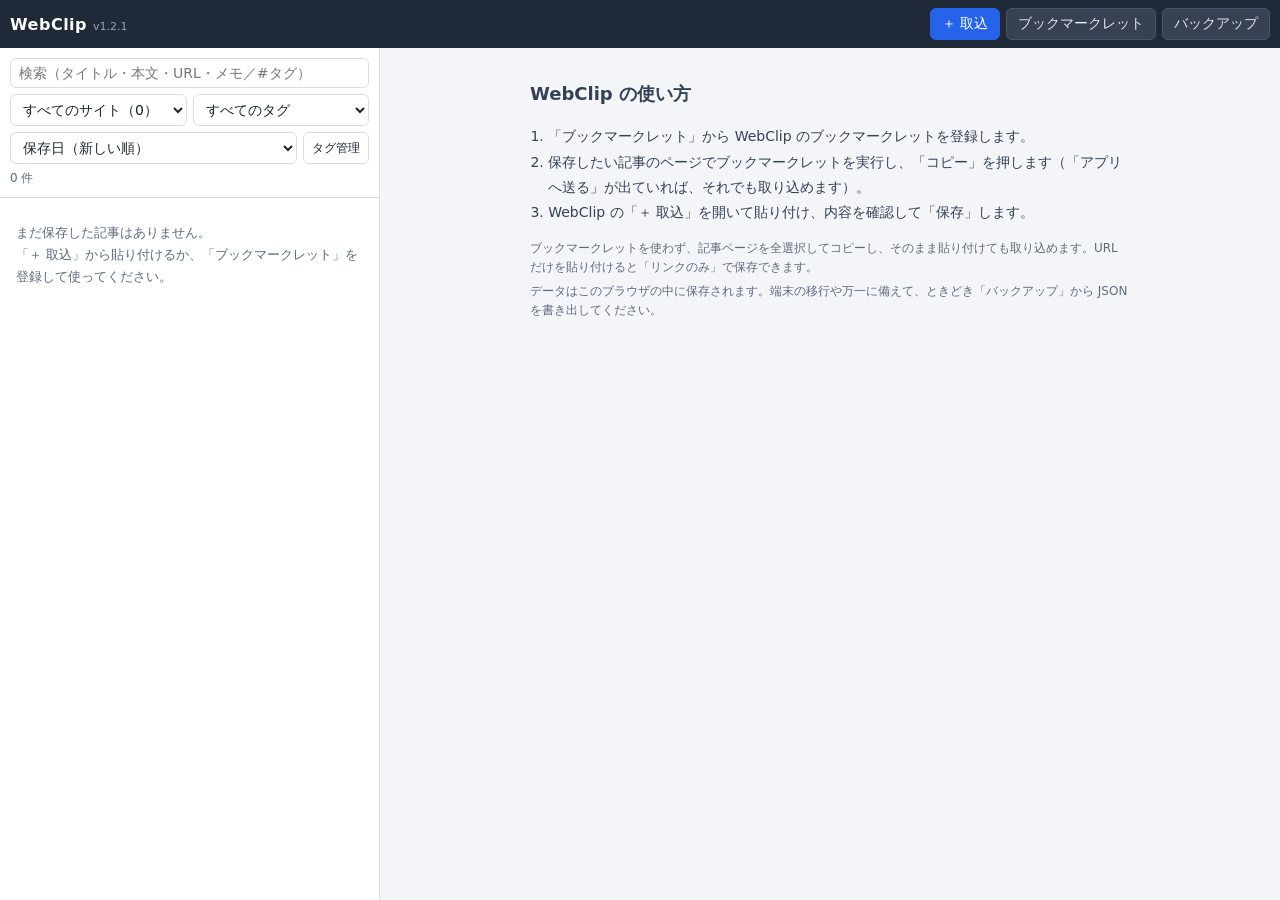
==== commit d9f4226a: "WebClip v1.2.1: 短い版のブックマークレット（bm.js を読み込む）を追加 - Android の Chrome でブックマークの URL（約 19,000 文字）が途中で切れて動かな" ====
--- a/WebClip.html
+++ b/WebClip.html
@@ -199,7 +199,7 @@
 
 <script>
 'use strict';
-const APP_VERSION = '1.2.0';
+const APP_VERSION = '1.2.1';
 /* 保存データ（IndexedDB "webclip"）
    clips  : { id, kind, url, canonical, title, site, author, published, excerpt, image,
               text, chars, images, tags[], memo, createdAt, updatedAt, order }
@@ -212,7 +212,8 @@
 
 /*BM-START*/
 /* ブックマークレット本体。表示中のページの中で実行される。
-   外部ファイルを読まない・<style> を挿入しない（CSP 対策）・行コメントを書かない（1行化のため）。 */
+   外部ファイルを読まない・<style> を挿入しない（CSP 対策）・行コメントを書かない（1行化のため）。
+   完全版はこの関数をそのまま埋め込む。短い版は tools/build-bm.js で生成した bm.js を読み込む（v1.2.1）。 */
 function WC_BM(APP, VER) {
   var D = document, W = window, B = D.body, old = D.getElementById('__webclip');
   if (old) { old.remove(); return; }
@@ -1434,25 +1435,46 @@
   return '(' + minifyJs(WC_BM.toString()) + ')(' + JSON.stringify(appUrlForBookmarklet()) + ',' + JSON.stringify(APP_VERSION) + ');void 0';
 }
 function bookmarkletUrl() { return 'javascript:' + encodeURIComponent(bookmarkletCode()); }
+/* 短い版：実行時に公開ページの bm.js を読み込む（https で開いているときだけ作れる） */
+function bookmarkletShortUrl() {
+  const app = appUrlForBookmarklet();
+  if (!app) return '';
+  const src = app.replace(/[^\/]*$/, '') + 'bm.js';
+  const code = "(function(){var d=document,s=d.createElement('script');s.src=" + JSON.stringify(src) + "+'?t='+Date.now();" +
+    "s.onerror=function(){alert(" + JSON.stringify('WebClip：このページでは読み込めません（サイトの制限）。完全版を使うか、全選択→コピー→取込に貼り付けてください') + ")};" +
+    "(d.body||d.documentElement).appendChild(s)})();void 0";
+  return 'javascript:' + encodeURIComponent(code);
+}
 function openBookmarklet() {
-  const url = bookmarkletUrl(), app = appUrlForBookmarklet();
+  const full = bookmarkletUrl(), short = bookmarkletShortUrl(), app = appUrlForBookmarklet();
+  const kb = u => Math.round(u.length / 1024 * 10) / 10 + ' KB';
+  const fullBox = '<div class="fldRow" style="align-items:center;flex-wrap:wrap;margin:6px 0"><a class="bmLink" id="bmLinkFull">WebClip</a><button id="bmCopyFull">完全版のコードをコピー</button>' +
+    '<span class="note">' + full.length.toLocaleString() + ' 文字（' + kb(full) + '）</span></div>';
   const m = openModal('<h2>ブックマークレット</h2>' +
     '<p class="note">保存したいページで実行すると、本文を抜き出す小さなパネルが出ます。「本文／全体／選択」を切り替えて「コピー」し、WebClip の「取込」に貼り付けます。</p>' +
-    '<p style="margin:10px 0"><a class="bmLink" id="bmLink">WebClip</a>　<span class="note">← PC はこれをブックマークバーへドラッグ</span></p>' +
-    '<div class="fldRow" style="align-items:center;flex-wrap:wrap"><button id="bmCopy" class="primary">コードをコピー</button><span class="note">' + Math.round(url.length / 1024 * 10) / 10 + ' KB（v' + APP_VERSION + '）</span></div>' +
-    (app ? '<div class="infoBox">「アプリへ送る」ボタンが使えます。送り先：' + escHtml(app) + '<br>アプリの URL が変わったら、ブックマークレットを登録し直してください。</div>'
-         : '<div class="warnBox">このアプリをファイル（file://）で開いているため、「アプリへ送る」は使えません。「コピー」→「取込」に貼り付けで取り込んでください。GitHub Pages などの https で開くと「アプリへ送る」も使えます。</div>') +
+    (short
+      ? '<h3>短い版（おすすめ）</h3>' +
+        '<div class="fldRow" style="align-items:center;flex-wrap:wrap;margin:6px 0"><a class="bmLink" id="bmLink">WebClip</a><button id="bmCopy" class="primary">コードをコピー</button>' +
+        '<span class="note">' + short.length.toLocaleString() + ' 文字</span></div>' +
+        '<p class="note">実行するたびに、公開ページから最新の本体（bm.js）を読み込みます。アプリを更新しても登録し直す必要がありません。インターネット接続が必要です。サイトのセキュリティ設定で外部の読み込みが禁止されているページでは「読み込めません」と表示されるので、完全版か貼り付けを使ってください。</p>' +
+        '<div class="infoBox">「アプリへ送る」の送り先：' + escHtml(app) + '</div>' +
+        '<details style="margin-top:8px"><summary class="note" style="cursor:pointer">完全版（長い・本体をすべて含む）</summary>' +
+        '<p class="note">外部を読み込まないので、短い版が使えないページでも動く場合があります。とても長いため、スマホのブックマーク編集欄では途中で切れることがあります（最後が <code>void%200</code> または <code>void 0</code> で終わっているか確認してください）。アプリを更新したら登録し直してください。</p>' + fullBox + '</details>'
+      : '<div class="warnBox">このアプリをファイル（file://）で開いているため、完全版だけが使えます（「アプリへ送る」も使えません）。GitHub Pages などの https で開くと、短い版と「アプリへ送る」が使えます。</div>' + fullBox) +
     '<h3>登録のしかた</h3>' +
     '<b style="font-size:13px">PC（Chrome・Edge）</b><ol class="steps"><li>上の「WebClip」ボタンをブックマークバーへドラッグします。</li><li>保存したいページでブックマークをクリックします。</li></ol>' +
     '<b style="font-size:13px">iPad（Safari）</b><ol class="steps"><li>「コードをコピー」を押します。</li><li>適当なページを開き、共有ボタン→「ブックマークを追加」で保存します。</li><li>ブックマーク一覧でそのブックマークを「編集」し、名前を「WebClip」に、アドレスを消してコピーしたコードを貼り付けます。</li><li>保存したいページで、ブックマーク一覧から「WebClip」を選びます。</li></ol>' +
-    '<b style="font-size:13px">Android（Chrome）</b><ol class="steps"><li>「コードをコピー」を押します。</li><li>適当なページで☆をタップしてブックマークを作り、「編集」で名前を「WebClip」に、URL をコピーしたコードに置き換えます。</li><li>保存したいページで、アドレスバーに「WebClip」と入力し、候補に出たブックマーク（★の付いたもの）をタップします。</li></ol>' +
-    '<p class="note">サイトによっては（セキュリティ設定が厳しい場合など）動かないことがあります。そのときは、ページを全選択してコピーし、「取込」に貼り付けてください。</p>' +
-    '<details style="margin-top:8px"><summary class="note" style="cursor:pointer">コードを表示</summary><textarea id="bmCode" rows="5" readonly style="font-family:monospace;font-size:11px"></textarea></details>' +
+    '<b style="font-size:13px">Android（Chrome）</b><ol class="steps"><li>「コードをコピー」を押します。</li><li>適当なページで☆をタップしてブックマークを作り、「編集」で名前を「WebClip」に、URL をコピーしたコードに置き換えます。</li><li>保存したいページで、アドレスバーに「WebClip」と入力し、候補に出たブックマーク（★の付いたもの）をタップします。ブックマーク一覧から開いても動きません。</li></ol>' +
+    '<p class="note">どの方法でも動かないページでは、ページを全選択してコピーし、「取込」に貼り付けてください。</p>' +
     '<div class="modalBtns"><button id="bmClose">閉じる</button></div>');
-  m.querySelector('#bmLink').setAttribute('href', url);
-  m.querySelector('#bmLink').addEventListener('click', e => { e.preventDefault(); toast('ブックマークバーへドラッグして登録してください'); });
-  m.querySelector('#bmCode').value = url;
-  m.querySelector('#bmCopy').onclick = async () => toast(await copyText(url) ? 'コードをコピーしました' : 'コピーできませんでした。「コードを表示」から選択してコピーしてください', 3500);
+  const wire = (linkSel, btnSel, url) => {
+    const a = m.querySelector(linkSel);
+    a.setAttribute('href', url);
+    a.addEventListener('click', e => { e.preventDefault(); toast('ブックマークバーへドラッグして登録してください'); });
+    m.querySelector(btnSel).onclick = async () => toast(await copyText(url) ? 'コードをコピーしました' : 'コピーできませんでした', 3500);
+  };
+  if (short) wire('#bmLink', '#bmCopy', short);
+  wire('#bmLinkFull', '#bmCopyFull', full);
   m.querySelector('#bmClose').onclick = closeModal;
 }
 
